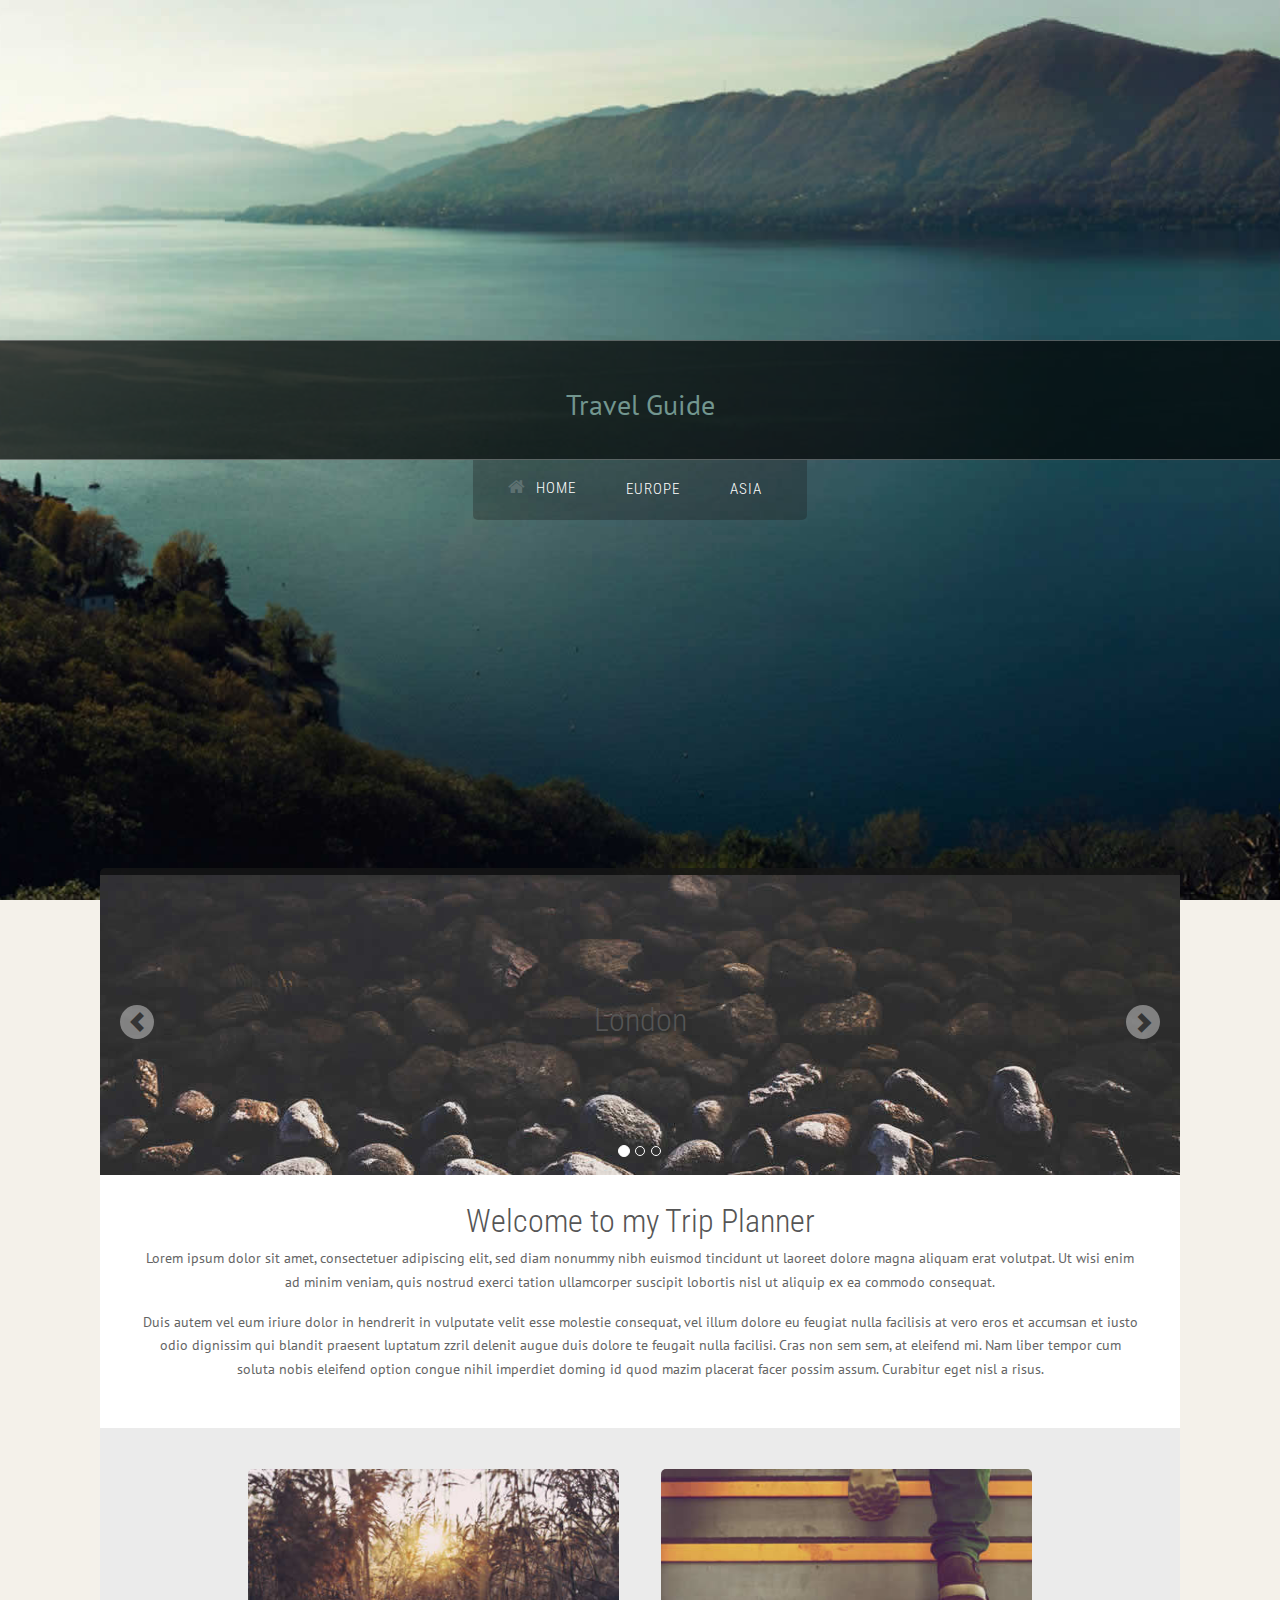
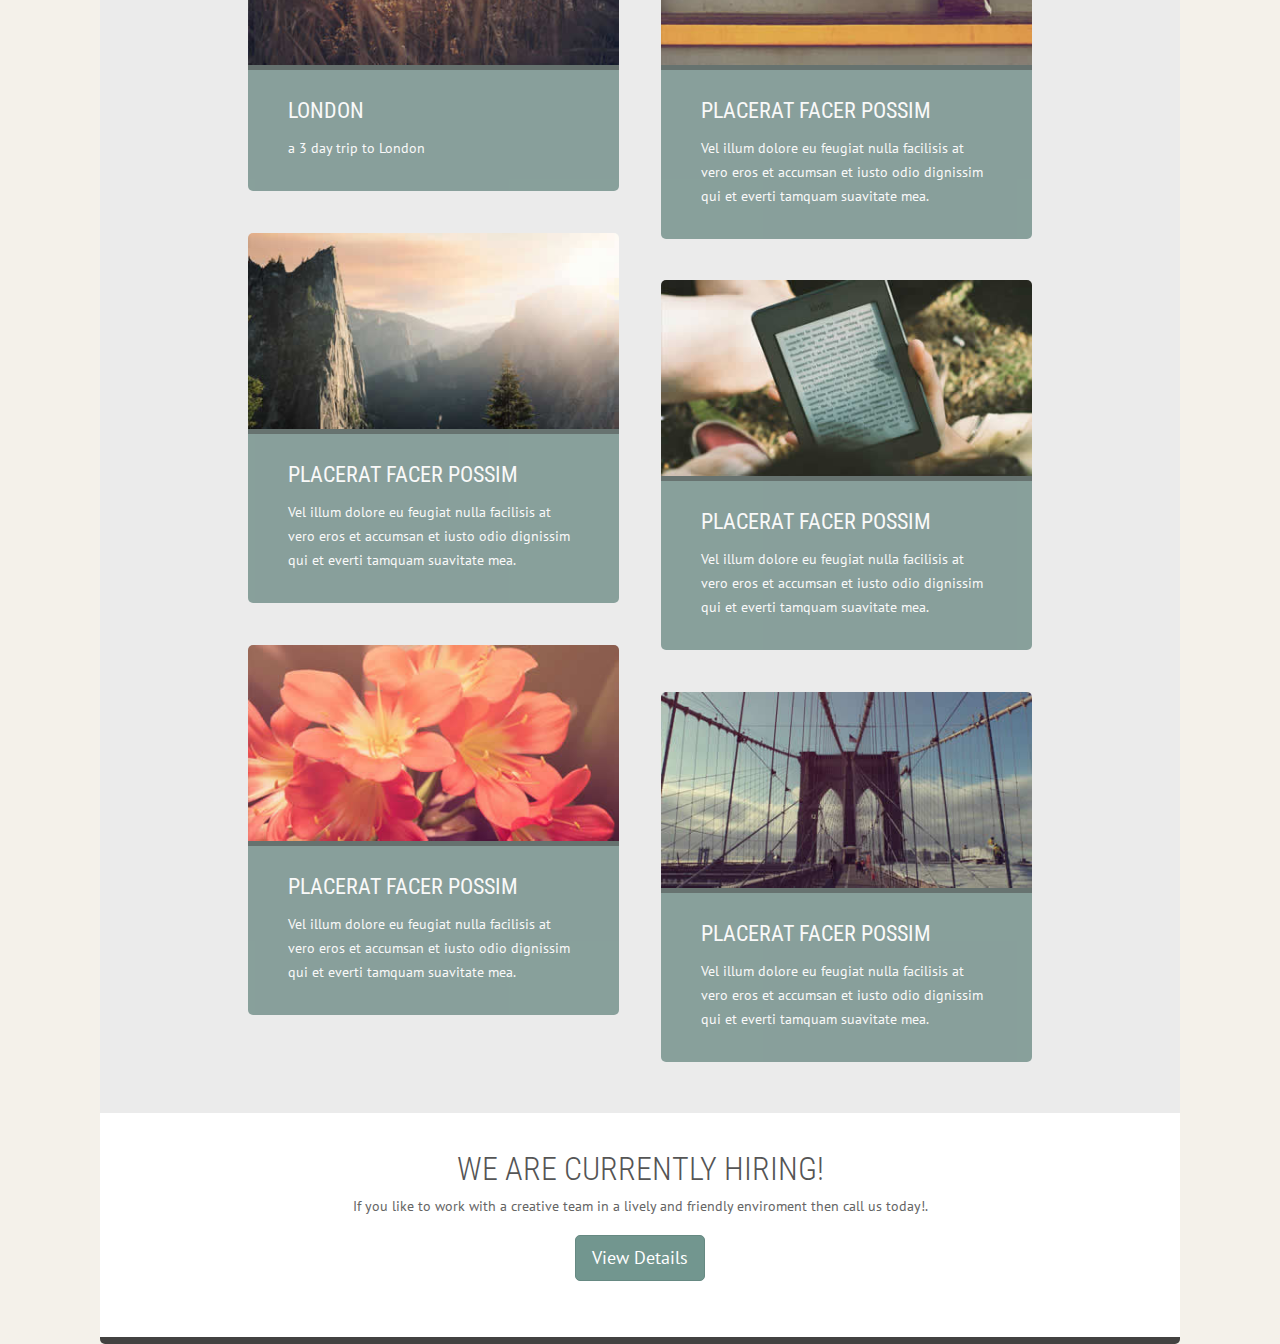
==== HTML/index.html @ 210df779 "FEAT: blog content" ====
<!-- === BEGIN HEADER === -->
<!DOCTYPE html>
<!--[if IE 8]> <html lang="en" class="ie8"> <![endif]-->
<!--[if IE 9]> <html lang="en" class="ie9"> <![endif]-->
<!--[if !IE]><!-->
<html lang="en">
    <!--<![endif]-->
    <head>
        <!-- Title -->
        <title>Travel - Personal Travel Guide</title>
        <!-- Meta -->
        <meta http-equiv="content-type" content="text/html; charset=utf-8" />
        <meta name="description" content="">
        <meta name="author" content="">
        <meta name="viewport" content="width=device-width, initial-scale=1, maximum-scale=1" />
        <!-- Favicon -->
        <link href="favicon.ico" rel="shortcut icon">
        <!-- Bootstrap Core CSS -->
        <link rel="stylesheet" href="assets/css/bootstrap.css" rel="stylesheet">
        <!-- Template CSS -->
        <link rel="stylesheet" href="assets/css/animate.css" rel="stylesheet">
        <link rel="stylesheet" href="assets/css/font-awesome.css" rel="stylesheet">
        <link rel="stylesheet" href="assets/css/nexus.css" rel="stylesheet">
        <link rel="stylesheet" href="assets/css/responsive.css" rel="stylesheet">
        <link rel="stylesheet" href="assets/css/custom.css" rel="stylesheet">
        <!-- Google Fonts-->
        <link href="http://fonts.googleapis.com/css?family=Roboto+Condensed:400,300" rel="stylesheet" type="text/css">
        <link href="http://fonts.googleapis.com/css?family=PT+Sans" type="text/css" rel="stylesheet">
        <link href="http://fonts.googleapis.com/css?family=Roboto:400,300" rel="stylesheet" type="text/css">
        <script>
            function includeHTML() {
              var z, i, elmnt, file, xhttp;
              /*loop through a collection of all HTML elements:*/
              z = document.getElementsByTagName("*");
              for (i = 0; i < z.length; i++) {
                elmnt = z[i];
                /*search for elements with a certain attribute:*/
                file = elmnt.getAttribute("include-html");
                if (file) {
                  /*make an HTTP request using the attribute value as the file name:*/
                  xhttp = new XMLHttpRequest();
                  xhttp.onreadystatechange = function() {
                    if (this.readyState == 4) {
                      if (this.status == 200) {elmnt.innerHTML = this.responseText;}
                      if (this.status == 404) {elmnt.innerHTML = "Page not found.";}
                      /*remove the attribute, and call this function once more:*/
                      elmnt.removeAttribute("include-html");
                      includeHTML();
                    }
                  }      
                  xhttp.open("GET", file, true);
                  xhttp.send();
                  /*exit the function:*/
                  return;
                }
              }
            };
            </script>
    </head>
    <body>
        <div id="body-bg">
            <!-- <ul class="social-icons pull-right hidden-xs">
                <li class="social-rss">
                    <a href="#" target="_blank" title="RSS"></a>
                </li>
                <li class="social-twitter">
                    <a href="#" target="_blank" title="Twitter"></a>
                </li>
                <li class="social-facebook">
                    <a href="#" target="_blank" title="Facebook"></a>
                </li>
                <li class="social-googleplus">
                    <a href="#" target="_blank" title="GooglePlus"></a>
                </li>
            </ul> -->
            <div id="pre-header" class="container" style="height:340px">
            </div>
            <div id="header">
                <div class="container">
                    <div class="row">
                        <!-- Logo -->
                        <div class="logo">
                            <a href="index.html" title="">
                                <h1>Travel Guide</h1>
                            </a>
                        </div>
                        <!-- End Logo -->
                    </div>
                </div>
            </div>
            <div include-html="top-menu.html"></div> 
            <script>
            includeHTML();
            </script>
            <div id="post_header" class="container" style="height:340px">
            </div>
            <div id="content-top-border" class="container">
            </div>
            <!-- === END HEADER === -->
            <!-- === BEGIN CONTENT === -->
            <div id="content">
                <div class="container no-padding">
                    <div class="row">
                        <!-- Carousel Slideshow -->
                        <div id="carousel-example" class="carousel slide" data-ride="carousel">
                            <!-- Carousel Indicators -->
                            <ol class="carousel-indicators">
                                <li data-target="#carousel-example" data-slide-to="0" class="active"></li>
                                <li data-target="#carousel-example" data-slide-to="1"></li>
                                <li data-target="#carousel-example" data-slide-to="2"></li>
                            </ol>
                            <div class="clearfix"></div>
                            <!-- End Carousel Indicators -->
                            <!-- Carousel Images -->
                            <div class="carousel-inner">
                                <div class="item active">
                                    <img  href="./pages/europe/london.html" src="assets/img/slideshow/slide1.jpg">
                                    <div class="centered"><h2>London</h2></div>
                                </div>
                                <div class="item">
                                    <img src="assets/img/slideshow/slide2.jpg">
                                    <div class="centered"><h2>London</h2></div>
                                </div>
                                <div class="item">
                                    <img src="assets/img/slideshow/slide3.jpg">
                                </div>
                                <div class="item">
                                    <img src="assets/img/slideshow/slide4.jpg">
                                </div>
                            </div>
                            <!-- End Carousel Images -->
                            <!-- Carousel Controls -->
                            <a class="left carousel-control" href="#carousel-example" data-slide="prev">
                                <span class="glyphicon glyphicon-chevron-left"></span>
                            </a>
                            <a class="right carousel-control" href="#carousel-example" data-slide="next">
                                <span class="glyphicon glyphicon-chevron-right"></span>
                            </a>
                            <!-- End Carousel Controls -->
                        </div>
                        <!-- End Carousel Slideshow -->
                    </div>
                </div>
                <!-- <div class="container background-gray-lighter">
                    <div class="row margin-vert-40">
                        <div class="col-md-4">
                            <div class="col-md-4">
                                <i class="fa-clock-o fa-5x color-primary"></i>
                            </div>
                            <div class="col-md-8">
                                <h2 class="margin-top-5 margin-bottom-0">3,474.5</h2>
                                <p>WORKING HOURS</p>
                            </div>
                        </div>
                        <div class="col-md-4">
                            <div class="col-md-4">
                                <i class="fa-tachometer fa-5x color-primary"></i>
                            </div>
                            <div class="col-md-8">
                                <h2 class="margin-top-5 margin-bottom-0">3,474.5</h2>
                                <p>WORKING HOURS</p>
                            </div>
                        </div>
                        <div class="col-md-4">
                            <div class="col-md-4">
                                <i class="fa-users fa-5x color-primary"></i>
                            </div>
                            <div class="col-md-8">
                                <h2 class="margin-top-5 margin-bottom-0">3,474.5</h2>
                                <p>WORKING HOURS</p>
                            </div>
                        </div>
                    </div>
                </div> -->
                <div class="container background-white">
                    <div class="row margin-vert-30">
                        <!-- Main Text -->
                        <div class="col-md-12">
                            <h2 class="text-center">Welcome to my Trip Planner</h2>
                            <p class="text-center">Lorem ipsum dolor sit amet, consectetuer adipiscing elit, sed diam nonummy nibh euismod tincidunt ut laoreet dolore magna aliquam erat volutpat. Ut wisi enim ad minim veniam, quis nostrud exerci tation ullamcorper suscipit
                                lobortis nisl ut aliquip ex ea commodo consequat.</p>
                            <p class="text-center">Duis autem vel eum iriure dolor in hendrerit in vulputate velit esse molestie consequat, vel illum dolore eu feugiat nulla facilisis at vero eros et accumsan et iusto odio dignissim qui blandit praesent luptatum zzril delenit
                                augue duis dolore te feugait nulla facilisi. Cras non sem sem, at eleifend mi. Nam liber tempor cum soluta nobis eleifend option congue nihil imperdiet doming id quod mazim placerat facer possim assum. Curabitur eget nisl
                                a risus.</p>
                        </div>
                        <!-- End Main Text -->
                    </div>
                </div>
                <div class="container background-gray-lighter">
                    <div class="row padding-vert-20">
                        <div class="col-md-1">
                        </div>
                        <div class="col-md-10">
                            <!-- Portfolio -->
                            <ul class="portfolio-group">
                                <!-- Portfolio Item -->
                                <li class="portfolio-item col-sm-6 col-xs-6 padding-20">
                                    <a href="./pages/europe/london.html">
                                        <figure class="animate fadeInLeft">
                                            <img alt="image1" src="assets/img/frontpage/image1.jpg">
                                            <figcaption>
                                                <h3>London</h3>
                                                <span>a 3 day trip to London</span>
                                            </figcaption>
                                        </figure>
                                    </a>
                                </li>
                                <!-- //Portfolio Item// -->
                                <!-- Portfolio Item -->
                                <li class="portfolio-item col-sm-6 col-xs-6 padding-20">
                                    <a href="#">
                                        <figure class="animate fadeInRight">
                                            <img alt="image2" src="assets/img/frontpage/image2.jpg">
                                            <figcaption>
                                                <h3>Placerat facer possim</h3>
                                                <span>Vel illum dolore eu feugiat nulla facilisis at vero eros et accumsan et iusto odio dignissim qui et everti tamquam suavitate mea.</span>
                                            </figcaption>
                                        </figure>
                                    </a>
                                </li>
                                <!-- //Portfolio Item// -->
                                <!-- Portfolio Item -->
                                <li class="portfolio-item col-sm-6 col-xs-6 padding-20">
                                    <a href="#">
                                        <figure class="animate fadeInLeft">
                                            <img alt="image3" src="assets/img/frontpage/image3.jpg">
                                            <figcaption>
                                                <h3>Placerat facer possim</h3>
                                                <span>Vel illum dolore eu feugiat nulla facilisis at vero eros et accumsan et iusto odio dignissim qui et everti tamquam suavitate mea.</span>
                                            </figcaption>
                                        </figure>
                                    </a>
                                </li>
                                <!-- //Portfolio Item// -->
                                <!-- Portfolio Item -->
                                <li class="portfolio-item col-sm-6 col-xs-6 padding-20">
                                    <a href="#">
                                        <figure class="animate fadeInRight">
                                            <img alt="image4" src="assets/img/frontpage/image4.jpg">
                                            <figcaption>
                                                <h3>Placerat facer possim</h3>
                                                <span>Vel illum dolore eu feugiat nulla facilisis at vero eros et accumsan et iusto odio dignissim qui et everti tamquam suavitate mea.</span>
                                            </figcaption>
                                        </figure>
                                    </a>
                                </li>
                                <!-- //Portfolio Item// -->
                                <!-- Portfolio Item -->
                                <li class="portfolio-item col-sm-6 col-xs-6 padding-20">
                                    <a href="#">
                                        <figure class="animate fadeInLeft">
                                            <img alt="image5" src="assets/img/frontpage/image5.jpg">
                                            <figcaption>
                                                <h3>Placerat facer possim</h3>
                                                <span>Vel illum dolore eu feugiat nulla facilisis at vero eros et accumsan et iusto odio dignissim qui et everti tamquam suavitate mea.</span>
                                            </figcaption>
                                        </figure>
                                    </a>
                                </li>
                                <!-- //Portfolio Item// -->
                                <!-- Portfolio Item -->
                                <li class="portfolio-item col-sm-6 col-xs-6 padding-20">
                                    <a href="#">
                                        <figure class="animate fadeInRight">
                                            <img alt="image6" src="assets/img/frontpage/image6.jpg">
                                            <figcaption>
                                                <h3>Placerat facer possim</h3>
                                                <span>Vel illum dolore eu feugiat nulla facilisis at vero eros et accumsan et iusto odio dignissim qui et everti tamquam suavitate mea.</span>
                                            </figcaption>
                                        </figure>
                                    </a>
                                </li>
                                <!-- //Portfolio Item// -->
                            </ul>
                            <!-- End Portfolio -->
                        </div>
                        <div class="col-md-1">
                        </div>
                    </div>
                </div>
                <div class="container background-white">
                    <div class="row padding-vert-40">
                        <div class="col-md-12">
                            <h2 class="animate fadeIn text-center">WE ARE CURRENTLY HIRING!</h2>
                            <p class="animate fadeIn text-center">If you like to work with a creative team in a lively and friendly enviroment then call us today!.</p>
                            <p class="animate fadeInUp text-center">
                                <button class="btn btn-primary btn-lg" type="button">View Details</button>
                            </p>
                        </div>
                    </div>
                </div>
            </div>
            <!-- === END CONTENT === -->
            <!-- === BEGIN FOOTER === -->
            <div id="content-bottom-border" class="container">
            </div>
            <!-- Footer Menu -->
            <!-- <div id="footer">
                <div class="container">
                    <div class="row">
                        <div id="footermenu" class="col-md-8">
                            <ul class="list-unstyled list-inline">
                                <li>
                                    <a href="#" target="_blank">Sample Link</a>
                                </li>
                                <li>
                                    <a href="#" target="_blank">Sample Link</a>
                                </li>
                                <li>
                                    <a href="#" target="_blank">Sample Link</a>
                                </li>
                                <li>
                                    <a href="#" target="_blank">Sample Link</a>
                                </li>
                            </ul>
                        </div>
                        <div id="copyright" class="col-md-4">
                            <p class="pull-right">(c) 2014 Your Copyright Info</p>
                        </div>
                    </div>
                </div>
            </div> -->
            <!-- End Footer Menu -->
            <!-- JS -->
            <script type="text/javascript" src="assets/js/jquery.min.js" type="text/javascript"></script>
            <script type="text/javascript" src="assets/js/bootstrap.min.js" type="text/javascript"></script>
            <script type="text/javascript" src="assets/js/scripts.js"></script>
            <!-- Isotope - Portfolio Sorting -->
            <script type="text/javascript" src="assets/js/jquery.isotope.js" type="text/javascript"></script>
            <!-- Mobile Menu - Slicknav -->
            <script type="text/javascript" src="assets/js/jquery.slicknav.js" type="text/javascript"></script>
            <!-- Animate on Scroll-->
            <script type="text/javascript" src="assets/js/jquery.visible.js" charset="utf-8"></script>
            <!-- Sticky Div -->
            <script type="text/javascript" src="assets/js/jquery.sticky.js" charset="utf-8"></script>
            <!-- Slimbox2-->
            <script type="text/javascript" src="assets/js/slimbox2.js" charset="utf-8"></script>
            <!-- Modernizr -->
            <script src="assets/js/modernizr.custom.js" type="text/javascript"></script>
            <!-- End JS -->
    </body>
</html>
<!-- === END FOOTER === -->
---- HTML/assets/css/nexus.css ----
/**
* @template:  Virtuoso

TABLE OF CONTENTS

	- Basic
	- Header
	- Footer
	- Miscellaneous
	- Utility Classes
	- Typography
	- Top Menu - Hornav
	- Sidebar Menu
	- Mobile Menu
	- Blockquotes
	- Font Awesome
	- Glyphicons
	- Portfolio
	- Testimonials
	- Accordions
	- Tabs
	- Progress Bars 
	- Panels
	- Social Icons
	- Carousel
	- Thumbs Gallery
	- Blog
	- Pages

*/
/*-----------------------------------------------------------------------------------*/
/* Basic */
/*-----------------------------------------------------------------------------------*/
html {
  overflow-y: scroll;
}
body {
  line-height: 1.7em;
  font-family: PT Sans;
  font-size: 14px;
  font-weight: 300;
  background-color: #5f807a;
  background-color: #F4F1EA;
  color: #656565;
}
#body-bg {
  background-attachment: fixed;
  background-clip: border-box;
  background-color: rgba(0, 0, 0, 0);
  background-image: url("../img/sample_bg.jpg");
  background-origin: padding-box;
  background-position: 50% 0;
  background-repeat: no-repeat;
  background-size: cover !important;
  position: relative;
}
.primary-container-background .primary-container {
  width: 1080px;
}
.container {
  max-width: 1080px;
  padding-left: 40px;
  padding-right: 40px;
  width: 100%;
}
.container.no-padding {
  padding-left: 20px !important;
  padding-right: 20px !important;
}
#container_hornav {
  position: relative;
  top: 0px;
}
#container_slideshow {
  overflow: hidden;
  z-index: 0;
}
#container_spacer1 {
  height: 60px;
}
#container_spacer3 {
  height: 40px;
}
.is-sticky #header {
  background-color: #000000;
  z-index: 20;
}
.is-sticky #hornav {
  top: 0;
  left: 0;
  right: 0;
  height: 0;
  text-align: center;
  z-index: 20;
}
.is-sticky #hornav ul#hornavmenu {
  background-color: #171717;
}
.is-sticky #header {
  z-index: 21;
}
.is-sticky ul.social-icons {
  margin-top: 29px;
}
/*-----------------------------------------------------------------------------------*/
/* Header */
/*-----------------------------------------------------------------------------------*/
#header {
  position: relative;
  background-color: #000;
  background-color: rgba(0, 0, 0, 0.7);
  border-bottom: 1px solid rgba(255, 255, 255, 0.3);
  border-top: 1px solid rgba(255, 255, 255, 0.3);
  height: 120px;
  top: 0;
  transition: all 0.2s ease 0s;
  width: 100%;
}
#header.container {
  background-color: #ffffff;
  border-bottom: 1px solid rgba(0, 0, 0, 0.1);
  height: 85px;
  position: relative;
}
/* Logo */
.logo {
  text-align: center;
}
.logo a {
  top: 29px;
  display: block;
  position: relative;
  z-index: 20;
}
p.site-slogan {
  color: #b1a5bd;
  font-size: 11px;
  letter-spacing: 8px;
  margin: 0;
  padding: 0;
  right: 15px;
  text-align: right;
  top: 68px;
  position: absolute;
  z-index: 20;
  white-space: nowrap;
}
#content-top-border {
  background-color: rgba(23, 23, 23, 0.8);
  border-radius: 5px 5px 0 0;
  height: 7px;
}
/*-----------------------------------------------------------------------------------*/
/* Footer */
/*-----------------------------------------------------------------------------------*/
#content-bottom-border {
  background-color: rgba(23, 23, 23, 0.8);
  border-radius: 0 0 5px 5px;
  height: 7px;
}
#base {
  overflow: hidden;
  color: rgba(255, 255, 255, 0.5);
}
#base .container {
  background-color: #000000;
  border-radius: 5px;
}
#base li a {
  text-shadow: none;
}
#base h3 {
  color: #FFFFFF;
  text-shadow: none;
  opacity: 0.8;
}
#base input,
#base button,
#base select,
#base textarea {
  color: #fff;
}
#base input {
  background: none repeat scroll 0 0 rgba(45, 55, 70, 0.15);
  border: 1px solid;
  border-color: rgba(255, 255, 255, 0.15);
  border-radius: 5px;
  box-shadow: 0 1px 1px rgba(0, 0, 0, 0.1) inset;
  color: #fff;
  padding: 4px 12px;
}
#base input:focus {
  border-color: rgba(255, 255, 255, 0.4);
}
/* Footer Menu */
#footer {
  color: #bbb;
  color: rgba(255, 255, 255, 0.5);
  padding-top: 25px;
  padding-bottom: 25px;
}
#footermenu ul {
  margin: 0;
}
#footermenu ul li {
  border-right: 1px solid rgba(255, 255, 255, 0.1);
  padding-left: 10px;
  padding-right: 10px;
}
#footermenu ul li:last-child {
  border: none;
}
#footermenu ul li a {
  color: #444;
  color: rgba(255, 255, 255, 0.6);
  font-size: 14px;
}
#footermenu ul li a:hover {
  color: #ffffff;
}
/* Copyright */
#copyright p {
  padding: 0;
  margin: 0;
}
/*-----------------------------------------------------------------------------------*/
/* Miscellaneous */
/*-----------------------------------------------------------------------------------*/
.visible {
  opacity: 1 !important;
}
.animatebox {
  background: #cccccc;
  background: rgba(0, 0, 0, 0.05);
  border: 1px solid #dddddd;
  border: 1px solid rgba(0, 0, 0, 0.2);
  box-shadow: 1px 1px 5px rgba(0, 0, 0, 0.2);
  font-size: 22px;
  font-weight: 300;
  margin: 30px auto 60px;
  padding: 80px 0;
  text-align: center;
  max-width: 500px;
  width: 100%;
  color: #888 !important;
}
h1.logo-text a {
  display: inline;
}
.logo a {
  display: inline !important;
  width: auto !important;
}
/*-----------------------------------------------------------------------------------*/
/* Utility Classes */
/*-----------------------------------------------------------------------------------*/
.color-default {
  color: #555555 !important;
}
.color-default[class^="fa-"]:before,
.color-default[class*=" fa-"]:before {
  color: #555555;
}
.color-gray {
  color: #555555 !important;
}
.color-gray[class^="fa-"]:before,
.color-gray[class*=" fa-"]:before {
  color: #555555;
}
.color-gray-light {
  color: #b3b3b3 !important;
}
.color-gray-light[class^="fa-"]:before,
.color-gray-light[class*=" fa-"]:before {
  color: #b3b3b3;
}
.color-gray-lighter {
  color: #ebebeb !important;
}
.color-gray-lighter[class^="fa-"]:before,
.color-gray-lighter[class*=" fa-"]:before {
  color: #ebebeb;
}
.color-primary {
  color: #72968f !important;
}
.color-primary[class^="fa-"]:before,
.color-primary[class*=" fa-"]:before {
  color: #72968f;
}
.color-red {
  color: #8b2626 !important;
}
.color-red[class^="fa-"]:before,
.color-red[class*=" fa-"]:before {
  color: #8b2626;
}
.color-blue {
  color: #43668c !important;
}
.color-blue[class^="fa-"]:before,
.color-blue[class*=" fa-"]:before {
  color: #43668c;
}
.color-green {
  color: #649f2b !important;
}
.color-green[class^="fa-"]:before,
.color-green[class*=" fa-"]:before {
  color: #649f2b;
}
.color-aqua {
  color: #86b998 !important;
}
.color-aqua[class^="fa-"]:before,
.color-aqua[class*=" fa-"]:before {
  color: #86b998;
}
.color-yellow {
  color: #d0b426 !important;
}
.color-yellow[class^="fa-"]:before,
.color-yellow[class*=" fa-"]:before {
  color: #d0b426;
}
.color-brown {
  color: #6f6f55 !important;
}
.color-brown[class^="fa-"]:before,
.color-brown[class*=" fa-"]:before {
  color: #6f6f55;
}
.color-violet {
  color: #8270a4 !important;
}
.color-violet[class^="fa-"]:before,
.color-violet[class*=" fa-"]:before {
  color: #8270a4;
}
.color-orange {
  color: #ae6926 !important;
}
.color-orange[class^="fa-"]:before,
.color-orange[class*=" fa-"]:before {
  color: #ae6926;
}
.padding-10 {
  padding: 10px;
}
.padding-20 {
  padding: 20px;
}
.padding-30 {
  padding: 30px;
}
.padding-40 {
  padding: 40px;
}
.padding-50 {
  padding: 50px;
}
.padding-60 {
  padding: 60px;
}
.margin-10 {
  margin: 10px;
}
.margin-20 {
  margin: 20px;
}
.margin-30 {
  margin: 30px;
}
.margin-40 {
  margin: 40px;
}
.margin-50 {
  margin: 50px;
}
.margin-60 {
  margin: 60px;
}
.padding-horiz-10 {
  padding-left: 10px;
  padding-right: 10px;
}
.padding-horiz-20 {
  padding-left: 20px;
  padding-right: 20px;
}
.padding-horiz-30 {
  padding-left: 30px;
  padding-right: 30px;
}
.padding-horiz-40 {
  padding-left: 40px;
  padding-right: 40px;
}
.padding-horiz-50 {
  padding-left: 50px;
  padding-right: 50px;
}
.padding-horiz-60 {
  padding-left: 60px;
  padding-right: 60px;
}
.padding-vert-10 {
  padding-top: 10px;
  padding-bottom: 10px;
}
.padding-vert-20 {
  padding-top: 20px;
  padding-bottom: 20px;
}
.padding-vert-30 {
  padding-top: 30px;
  padding-bottom: 30px;
}
.padding-vert-40 {
  padding-top: 40px;
  padding-bottom: 40px;
}
.padding-vert-50 {
  padding-top: 50px;
  padding-bottom: 50px;
}
.padding-vert-60 {
  padding-top: 60px;
  padding-bottom: 60px;
}
.margin-horiz-10 {
  margin-left: 10px;
  margin-right: 10px;
}
.margin-horiz-20 {
  margin-left: 20px;
  margin-right: 20px;
}
.margin-horiz-30 {
  margin-left: 30px;
  margin-right: 30px;
}
.margin-horiz-40 {
  margin-left: 40px;
  margin-right: 40px;
}
.margin-horiz-50 {
  margin-left: 50px;
  margin-right: 50px;
}
.margin-horiz-60 {
  margin-left: 60px;
  margin-right: 60px;
}
.margin-vert-10 {
  margin-top: 10px;
  margin-bottom: 10px;
}
.margin-vert-20 {
  margin-top: 20px;
  margin-bottom: 20px;
}
.margin-vert-30 {
  margin-top: 30px;
  margin-bottom: 30px;
}
.margin-vert-40 {
  margin-top: 40px;
  margin-bottom: 40px;
}
.margin-vert-50 {
  margin-top: 50px;
  margin-bottom: 50px;
}
.margin-vert-60 {
  margin-top: 60px;
  margin-bottom: 60px;
}
.no-padding {
  padding: 0 !important;
}
.no-margin {
  margin: 0 !important;
}
.margin-top-0 {
  margin-top: 0;
}
.margin-top-5 {
  margin-top: 5px;
}
.margin-top-10 {
  margin-top: 10px;
}
.margin-top-15 {
  margin-top: 15px;
}
.margin-top-20 {
  margin-top: 20px;
}
.margin-top-30 {
  margin-top: 30px;
}
.margin-top-40 {
  margin-top: 40px;
}
.margin-top-50 {
  margin-top: 50px;
}
.margin-top-60 {
  margin-top: 60px;
}
.margin-bottom-0 {
  margin-bottom: 0;
}
.margin-bottom-5 {
  margin-bottom: 5px;
}
.margin-bottom-10 {
  margin-bottom: 10px;
}
.margin-bottom-15 {
  margin-bottom: 15px;
}
.margin-bottom-20 {
  margin-bottom: 20px;
}
.margin-bottom-30 {
  margin-bottom: 30px;
}
.margin-bottom-40 {
  margin-bottom: 40px;
}
.margin-bottom-50 {
  margin-bottom: 50px;
}
.margin-bottom-60 {
  margin-bottom: 60px;
}
.padding-top-0 {
  padding-top: 0;
}
.padding-top-5 {
  padding-top: 5px;
}
.padding-top-10 {
  padding-top: 10px;
}
.padding-top-15 {
  padding-top: 15px;
}
.padding-top-20 {
  padding-top: 20px;
}
.padding-top-30 {
  padding-top: 30px;
}
.padding-top-40 {
  padding-top: 40px;
}
.padding-top-50 {
  padding-top: 50px;
}
.padding-top-60 {
  padding-top: 60px;
}
.padding-bottom-0 {
  padding-bottom: 0;
}
.padding-bottom-5 {
  padding-bottom: 5px;
}
.padding-bottom-10 {
  padding-bottom: 10px;
}
.padding-bottom-15 {
  padding-bottom: 15px;
}
.padding-bottom-20 {
  padding-bottom: 20px;
}
.padding-bottom-30 {
  padding-bottom: 30px;
}
.padding-bottom-40 {
  padding-bottom: 40px;
}
.padding-bottom-50 {
  padding-bottom: 50px;
}
.padding-bottom-60 {
  padding-bottom: 60px;
}
.row-no-margin {
  margin-left: -40px;
  margin-right: -40px;
}
/* Background Colors */
.background-white {
  background-color: #FFFFFF;
}
.background-gray-darker {
  background-color: #222222;
}
.background-gray-dark {
  background-color: #333333;
}
.background-gray {
  background-color: #555555;
}
.background-gray-light {
  background-color: #b3b3b3;
}
.background-gray-lighter {
  background-color: #ebebeb;
}
/* Button Colors */
.btn {
  border-radius: 0px;
}
.btn-default {
  background-color: rgba(0, 0, 0, 0.043);
  border: 1px solid rgba(0, 0, 0, 0.15);
  border-radius: 0px;
  box-shadow: 0 0 5px 0 rgba(0, 0, 0, 0.05) inset;
  margin: 0;
}
.btn-green {
  background-color: #658538 !important;
  background-repeat: repeat-x;
  filter: progid:DXImageTransform.Microsoft.gradient(startColorstr="#759a40", endColorstr="#648537");
  background-image: -khtml-gradient(linear, left top, left bottom, from(#759a40), to(#648537));
  background-image: -moz-linear-gradient(top, #759a40, #648537);
  background-image: -ms-linear-gradient(top, #759a40, #648537);
  background-image: -webkit-gradient(linear, left top, left bottom, color-stop(0%, #759a40), color-stop(100%, #648537));
  background-image: -webkit-linear-gradient(top, #759a40, #648537);
  background-image: -o-linear-gradient(top, #759a40, #648537);
  background-image: linear-gradient(#759a40, #648537);
  border-color: #648537 #648537 #618035;
  color: #fff !important;
  text-shadow: 0 -1px 0 rgba(0, 0, 0, 0.09);
  -webkit-font-smoothing: antialiased;
}
.btn-bronze {
  background-color: #856f38 !important;
  background-repeat: repeat-x;
  filter: progid:DXImageTransform.Microsoft.gradient(startColorstr="#9a8140", endColorstr="#856f37");
  background-image: -khtml-gradient(linear, left top, left bottom, from(#9a8140), to(#856f37));
  background-image: -moz-linear-gradient(top, #9a8140, #856f37);
  background-image: -ms-linear-gradient(top, #9a8140, #856f37);
  background-image: -webkit-gradient(linear, left top, left bottom, color-stop(0%, #9a8140), color-stop(100%, #856f37));
  background-image: -webkit-linear-gradient(top, #9a8140, #856f37);
  background-image: -o-linear-gradient(top, #9a8140, #856f37);
  background-image: linear-gradient(#9a8140, #856f37);
  border-color: #856f37 #856f37 #806b35;
  color: #fff !important;
  text-shadow: 0 -1px 0 rgba(0, 0, 0, 0.09);
  -webkit-font-smoothing: antialiased;
}
.btn-red {
  background-color: #853838 !important;
  background-repeat: repeat-x;
  filter: progid:DXImageTransform.Microsoft.gradient(startColorstr="#9a4040", endColorstr="#853737");
  background-image: -khtml-gradient(linear, left top, left bottom, from(#9a4040), to(#853737));
  background-image: -moz-linear-gradient(top, #9a4040, #853737);
  background-image: -ms-linear-gradient(top, #9a4040, #853737);
  background-image: -webkit-gradient(linear, left top, left bottom, color-stop(0%, #9a4040), color-stop(100%, #853737));
  background-image: -webkit-linear-gradient(top, #9a4040, #853737);
  background-image: -o-linear-gradient(top, #9a4040, #853737);
  background-image: linear-gradient(#9a4040, #853737);
  border-color: #853737 #853737 #803535;
  color: #fff !important;
  text-shadow: 0 -1px 0 rgba(0, 0, 0, 0.09);
  -webkit-font-smoothing: antialiased;
}
.btn-violet {
  background-color: #813885 !important;
  background-repeat: repeat-x;
  filter: progid:DXImageTransform.Microsoft.gradient(startColorstr="#96409a", endColorstr="#813785");
  background-image: -khtml-gradient(linear, left top, left bottom, from(#96409a), to(#813785));
  background-image: -moz-linear-gradient(top, #96409a, #813785);
  background-image: -ms-linear-gradient(top, #96409a, #813785);
  background-image: -webkit-gradient(linear, left top, left bottom, color-stop(0%, #96409a), color-stop(100%, #813785));
  background-image: -webkit-linear-gradient(top, #96409a, #813785);
  background-image: -o-linear-gradient(top, #96409a, #813785);
  background-image: linear-gradient(#96409a, #813785);
  border-color: #813785 #813785 #7c3580;
  color: #fff !important;
  text-shadow: 0 -1px 0 rgba(0, 0, 0, 0.09);
  -webkit-font-smoothing: antialiased;
}
.btn-blue {
  background-color: #386685 !important;
  background-repeat: repeat-x;
  filter: progid:DXImageTransform.Microsoft.gradient(startColorstr="#40769a", endColorstr="#376685");
  background-image: -khtml-gradient(linear, left top, left bottom, from(#40769a), to(#376685));
  background-image: -moz-linear-gradient(top, #40769a, #376685);
  background-image: -ms-linear-gradient(top, #40769a, #376685);
  background-image: -webkit-gradient(linear, left top, left bottom, color-stop(0%, #40769a), color-stop(100%, #376685));
  background-image: -webkit-linear-gradient(top, #40769a, #376685);
  background-image: -o-linear-gradient(top, #40769a, #376685);
  background-image: linear-gradient(#40769a, #376685);
  border-color: #376685 #376685 #356280;
  color: #fff !important;
  text-shadow: 0 -1px 0 rgba(0, 0, 0, 0.09);
  -webkit-font-smoothing: antialiased;
}
.btn-aqua {
  background-color: #388582 !important;
  background-repeat: repeat-x;
  filter: progid:DXImageTransform.Microsoft.gradient(startColorstr="#409a97", endColorstr="#378582");
  background-image: -khtml-gradient(linear, left top, left bottom, from(#409a97), to(#378582));
  background-image: -moz-linear-gradient(top, #409a97, #378582);
  background-image: -ms-linear-gradient(top, #409a97, #378582);
  background-image: -webkit-gradient(linear, left top, left bottom, color-stop(0%, #409a97), color-stop(100%, #378582));
  background-image: -webkit-linear-gradient(top, #409a97, #378582);
  background-image: -o-linear-gradient(top, #409a97, #378582);
  background-image: linear-gradient(#409a97, #378582);
  border-color: #378582 #378582 #35807d;
  color: #fff !important;
  text-shadow: 0 -1px 0 rgba(0, 0, 0, 0.09);
  -webkit-font-smoothing: antialiased;
}
/*-----------------------------------------------------------------------------------*/
/* Top Menu - Hornav */
/*-----------------------------------------------------------------------------------*/
#hornav {
  font-family: Roboto Condensed;
  position: relative;
  padding-top: 0px;
  padding-right: 0px;
  text-align: center;
  width: 100%;
}
#hornav .navbar-nav {
  float: none;
}
#hornav ul {
  background-color: rgba(23, 23, 23, 0.3);
  border-radius: 0 0 5px 5px;
  display: inline-block;
  margin: 0;
  padding: 0 10px;
}
#hornav ul > li {
  margin: 0px 5px;
}
#hornav ul > li > a,
#hornav ul > li > span {
  color: #FFFFFF;
  font-size: 15px;
  font-weight: 300;
  letter-spacing: 1px;
  padding: 18px 20px;
  text-transform: uppercase;
  display: block;
}
#hornav ul > li > a:hover,
#hornav ul > li > span:hover,
#hornav ul > li > a:active,
#hornav ul > li > span:active,
#hornav ul > li > a.current,
#hornav ul > li > span.current {
  background: none;
}
/* Dropdown Menu */
#hornav ul ul {
  text-align: left;
  background: #f2f2f2;
  border-radius: 5px;
  border: 1px solid #dddddd;
  position: relative;
  -webkit-box-shadow: 0 0 4px rgba(0, 0, 0, 0.2);
  -moz-box-shadow: 0 0 4px rgba(0, 0, 0, 0.2);
  -ms-box-shadow: 0 0 4px rgba(0, 0, 0, 0.2);
  -o-box-shadow: 0 0 4px rgba(0, 0, 0, 0.2);
  box-shadow: 0 0 4px rgba(0, 0, 0, 0.2);
  display: block;
  list-style: none;
  margin: 0px;
  padding: 5px 0 !important;
  min-width: 200px;
  z-index: 20;
}
#hornav ul ul li {
  min-height: 22px;
  float: none;
  position: relative;
  margin: 0;
}
#hornav ul ul li a,
#hornav ul ul li span {
  background-color: transparent;
  box-shadow: none;
  display: block;
  padding: 6px 15px;
  color: #555555 !important;
  text-transform: none;
  border-top: 1px solid rgba(0, 0, 0, 0.05);
}
#hornav ul ul:before {
  background: transparent url('../img/menu_arrow.png') no-repeat 0 0;
  content: "";
  display: block;
  height: 10px;
  left: 21px;
  position: absolute;
  top: -10px;
  width: 14px;
}
#hornav ul ul li:first-child a {
  border: none;
}
#hornav ul ul li a:active,
#hornav ul ul li a:focus,
#hornav ul ul li a:hover {
  text-decoration: none;
  background-color: rgba(0, 0, 0, 0.05);
}
#hornav ul ul li:hover a {
  text-decoration: none;
}
#hornav ul ul ul:before {
  display: none;
}
#hornav li ul,
#hornav li ul li ul {
  position: absolute;
  height: auto;
  min-width: 200px;
  opacity: 0;
  visibility: hidden;
  transition: all 240ms linear;
  -o-transition: all 240ms linear;
  -ms-transition: all 240ms linear;
  -moz-transition: all 240ms linear;
  -webkit-transition: all 240ms linear;
  top: 70px;
  z-index: 1000;
}
#hornav li:hover > ul,
#hornav li ul li:hover > ul {
  display: block;
  opacity: 1;
  visibility: visible;
  top: 60px;
}
#hornav li ul li ul {
  left: 220px;
  top: 0;
}
#hornav li ul li:hover > ul {
  top: 0px;
  left: 200px;
}
#hornav ul ul .parent:after {
  top: 10px;
  right: 15px;
  color: #777;
  font-size: 14px;
  content: "\f105";
  position: absolute;
  font-weight: normal;
  display: inline-block;
  font-family: FontAwesome;
}
/*-----------------------------------------------------------------------------------*/
/* Sidebar Menu */
/*-----------------------------------------------------------------------------------*/
.sidebar-nav {
  border-radius: 5px;
  border: 1px solid rgba(0, 0, 0, 0.1);
}
.sidebar-nav li {
  padding: 0;
  /*Sidebar Sub Navigation*/
}
.sidebar-nav li a {
  background: #f4f4f4;
  border-bottom: 1px solid #d8d8d8;
  display: block;
  padding: 10px 20px;
  outline: none;
  color: #72968f;
  font-size: 16px;
  font-weight: 300;
}
.sidebar-nav li a:hover {
  text-decoration: none;
}
.sidebar-nav li ul {
  background: #fff;
  padding: 0;
  margin: 0;
  list-style: none;
}
.sidebar-nav li ul a {
  background: #fff;
  color: #555555;
  font-size: 12px;
  border-bottom: solid 1px #d8d8d8;
  padding: 5px 23px;
}
.sidebar-nav ul li:hover a,
.sidebar-nav ul li.active a {
  color: #72968f;
}
.sidebar-nav > li:last-child a {
  border: none;
}
/*Sidebar Badges*/
.list-group-item li > .badge {
  float: right;
}
.sidebar-nav span.badge {
  margin-top: 8px;
  margin-right: 10px;
}
.sidebar-nav .list-toggle > span.badge {
  margin-right: 25px;
}
.sidebar-nav ul li span.badge {
  margin-top: 0px;
  font-size: 10px;
  padding: 3px 5px;
  margin-right: 20px;
  border-radius: 0 0 5px 5px;
  background: #8faca6;
}
/*Sidebar List Toggle*/
.list-toggle:after {
  top: 10px;
  right: 20px;
  color: #777;
  font-size: 14px;
  content: "\f105";
  position: absolute;
  font-weight: normal;
  display: inline-block;
  font-family: FontAwesome;
}
.list-toggle.active:after {
  color: #fff;
  content: "\f107";
}
/* Make Font Awesome icons fixed width */
.sidebar-nav li [class^="fa"],
.sidebar-nav li [class*=" fa"] {
  width: 1.25em;
  left: -2px;
  margin-right: 2px;
  text-align: center;
  position: relative;
  display: inline-block;
}
.sidebar-nav li [class^="fa"].fa-lg,
.sidebar-nav li [class*=" fa"].fa-lg {
  /* increased font size for fa-lg */
  width: 1.5625em;
}
/*-----------------------------------------------------------------------------------*/
/* Mobile Menu */
/*-----------------------------------------------------------------------------------*/
.slicknav_btn {
  position: relative;
  display: block;
  vertical-align: middle;
  float: right;
  padding: 0.5em 0.7em;
  line-height: 1.125em;
  cursor: pointer;
}
.slicknav_menu .slicknav_menutxt {
  display: block;
  line-height: 1.188em;
  float: left;
}
.slicknav_menu .slicknav_icon {
  float: left;
  margin: 0.188em 0 0 0.438em;
}
.slicknav_menu .slicknav_no-text {
  margin: 0;
}
.slicknav_menu .slicknav_icon-bar {
  font-size: 18px;
  display: block;
  width: 1.125em;
  height: 0.125em;
  -webkit-border-radius: 1px;
  -moz-border-radius: 1px;
  border-radius: 1px;
  -webkit-box-shadow: 0 1px 0 rgba(0, 0, 0, 0.25);
  -moz-box-shadow: 0 1px 0 rgba(0, 0, 0, 0.25);
  box-shadow: 0 1px 0 rgba(0, 0, 0, 0.25);
}
.slicknav_btn .slicknav_icon-bar + .slicknav_icon-bar {
  margin-top: 0.188em;
}
.slicknav_nav {
  clear: both;
}
.slicknav_nav ul,
.slicknav_nav li {
  display: block;
}
.slicknav_nav .slicknav_arrow {
  font-size: 0.8em;
  margin: 0 0 0 0.4em;
}
.slicknav_nav .slicknav_item {
  display: block;
  cursor: pointer;
}
.slicknav_nav a {
  display: block;
}
.slicknav_nav .slicknav_item a {
  display: inline;
}
.slicknav_menu:before,
.slicknav_menu:after {
  content: " ";
  display: table;
}
.slicknav_menu:after {
  clear: both;
}
/* IE6/7 support */
.slicknav_menu {
  *zoom: 1;
}
/* 
    User Default Style
    Change the following styles to modify the appearance of the menu.
*/
.slicknav_menu {
  font-size: 18px;
}
/* Button */
.slicknav_btn {
  margin: 5px 5px 6px;
  text-decoration: none;
  -webkit-border-radius: 4px;
  -moz-border-radius: 4px;
  border-radius: 4px;
  background-color: rgba(0, 0, 0, 0.4);
}
/* Button Text */
.slicknav_menu .slicknav_menutxt {
  color: #FFF;
  font-weight: bold;
}
/* Button Lines */
.slicknav_menu .slicknav_icon-bar {
  background-color: #f5f5f5;
}
.slicknav_menu {
  background: #5f807a;
  padding: 5px;
}
.slicknav_nav {
  color: #fff;
  margin: 0;
  padding: 0;
}
.slicknav_nav,
.slicknav_nav ul {
  list-style: none;
  overflow: hidden;
}
.slicknav_nav .slicknav_item {
  padding: 14px;
  margin: 2px 0px;
}
.slicknav_nav a {
  padding: 14px;
  margin: 2px 0px;
  text-decoration: none;
  color: #fff;
}
.slicknav_nav ul {
  padding: 0;
  margin: 0;
}
.slicknav_nav li {
  background-color: rgba(0, 0, 0, 0.25);
  border-radius: 4px;
  color: #ffffff;
}
.slicknav_nav li li {
  background-color: rgba(255, 255, 255, 0.03);
  text-indent: 10px;
}
.slicknav_nav li li li {
  background-color: rgba(255, 255, 255, 0.03);
  text-indent: 20px;
}
.slicknav_nav li li a {
  color: #ffffff;
}
.slicknav_nav .slicknav_item a {
  padding: 0;
  margin: 0;
}
.slicknav_nav a:hover,
.slicknav_nav .slicknav_item:hover,
.slicknav_nav a:focus,
.slicknav_nav .slicknav_item:focus {
  background-color: rgba(0, 0, 0, 0.2) !important;
  color: #ffffff;
}
.slicknav_nav .slicknav_txtnode {
  margin-left: 15px;
}
/*-----------------------------------------------------------------------------------*/
/* Typo */
/*-----------------------------------------------------------------------------------*/
h1 {
  font-size: 2em;
}
h2 {
  font-weight: 300;
  line-height: 1em;
  margin: 0 0 10px;
  color: #555555;
  font-family: 'Roboto Condensed', sans-serif;
  font-size: 32px;
}
h3 {
  font-size: 20px;
  font-weight: 300;
  padding: 0;
  font-family: 'Roboto Condensed', sans-serif;
  margin: 0;
  color: #555555;
}
h3.title {
  border-bottom: 1px solid rgba(0, 0, 0, 0.1);
  padding-bottom: 5px;
  margin-bottom: 15px;
}
h4 {
  font-size: 18px;
  font-weight: 300;
  color: #9e9e9e;
  margin-bottom: 10px;
  line-height: 1.6;
}
h5 {
  font-size: 1.1em;
}
h6 {
  font-size: 1em;
}
a {
  text-decoration: none;
  color: #72968f;
  -webkit-transition: color 0.15s ease-in;
  -moz-transition: color 0.15s ease-in;
  -o-transition: color 0.15s ease-in;
  transition: color 0.15s ease-in;
}
a:hover {
  text-decoration: none;
}
a:focus,
li:focus {
  outline: 0;
}
p {
  margin-bottom: 16px;
}
hr {
  background: url("../img/hr.png") no-repeat scroll 50% 0 transparent;
  border: medium none;
  height: 19px;
  margin: 0px 0 10px;
}
img {
  max-width: 100% ;
}
.icon-list {
  padding-left: 30px;
}
ul.menu {
  list-style: none outside none;
  margin: 0;
  padding: 0;
}
ul.menu a {
  color: #777777;
  display: block;
  font-size: 14px;
  letter-spacing: 0;
  padding: 12px 5px;
  text-decoration: none;
  text-transform: uppercase;
}
ul.menu a:hover {
  color: #444 ;
}
ul.menu li {
  border-bottom: 2px solid rgba(0, 0, 0, 0.06);
}
ul.menu li:last-child {
  border-bottom: none;
}
ul.menu li li a {
  padding: 4px 30px;
  color: #666;
  border: none;
  padding-left: 25px;
  background: none;
}
ul.menu li li a:hover {
  color: #888;
}
ul.menu ul {
  margin-top: -4px;
  padding-bottom: 5px;
  margin-bottom: 0px;
}
.label {
  font-weight: 300;
  font-size: 90%;
  border-radius: 5px;
}
.btn {
  border-radius: 5px;
}
/*-----------------------------------------------------------------------------------*/
/* Blockquotes */
/*-----------------------------------------------------------------------------------*/
blockquote {
  border: 1px solid #b3b3b3;
  border-left: 10px solid #b3b3b3;
  border-radius: 0px;
  background: #fafafa;
  font-size: 16px;
  margin: 0 0 20px;
  padding: 10px 20px;
}
blockquote.right {
  text-align: right;
  border-width: 1px 10px 1px 1px !important;
}
blockquote.right.primary {
  border-color: #8faca6;
  border-left: 1px solid #8faca6;
  border-right: 10px solid #8faca6;
}
blockquote p {
  margin: 0;
}
blockquote.bg-gray {
  background: #555555;
  border: 1px solid #b3b3b3;
  border-left: 10px solid #b3b3b3;
  color: #ffffff;
}
blockquote.primary {
  border: 1px solid #8faca6;
  border-left: 10px solid #8faca6;
}
blockquote.bg-primary {
  background: #8faca6;
  border: 1px solid #8faca6;
  border-left: 10px solid #8faca6;
  color: #ffffff;
}
/*-----------------------------------------------------------------------------------*/
/* Font Awesome */
/*-----------------------------------------------------------------------------------*/
[class^="fa-"]:before,
[class*=" fa-"]:before {
  font-family: FontAwesome;
  font-style: normal;
  font-weight: normal;
  line-height: 1;
  -webkit-font-smoothing: antialiased;
  -moz-osx-font-smoothing: grayscale;
  padding-right: 10px;
  color: rgba(0, 0, 0, 0.6);
}
/* Joomla Menus */
.menu li [class^="fa-"]:before,
.menu li [class*=" fa-"]:before {
  display: inline-block;
  font-family: FontAwesome;
  font-style: normal;
  font-weight: normal;
  line-height: 1;
  -webkit-font-smoothing: antialiased;
  -moz-osx-font-smoothing: grayscale;
}
.menu li [class^="fa-"]:before,
.menu li [class*=" fa-"]:before {
  color: rgba(0, 0, 0, 0.2);
  font-size: 18px;
  position: absolute;
  top: 13px;
  left: 10px;
}
.menu li a[class^="fa-"],
.menu li a[class*=" fa-"] {
  position: relative;
  padding-left: 37px !important;
}
.menu li a:hover[class^="fa-"]:before,
.menu li a:hover[class*=" fa-"]:before {
  color: rgba(0, 0, 0, 0.1);
}
/* Top Menu Icons */
#hornav li [class^="fa-"]:before,
#hornav li [class*=" fa-"]:before {
  color: rgba(255, 255, 255, 0.2);
  top: 12px;
  left: 12px;
  font-size: 18px;
}
/* Header-# Menu Icons */
.header-1 .menu li [class^="fa-"]:before,
.header-1 .menu li [class*=" fa-"]:before,
.header-2 .menu li [class^="fa-"]:before,
.header-2 .menu li [class*=" fa-"]:before {
  color: rgba(0, 0, 0, 0.2);
  top: 1px;
}
/* Base Module Icons */
#base [class^="fa-"]:before,
#base [class*=" fa-"]:before {
  color: rgba(255, 255, 255, 0.2);
}
/* Footer Menu Icons */
#footermenu li [class^="fa-"]:before,
#footermenu li [class*=" fa-"]:before {
  color: rgba(255, 255, 255, 0.2);
  top: 5px;
}
.smOW li [class^="fa-"]:before,
.smOW li [class*=" fa-"]:before {
  color: rgba(0, 0, 0, 0.2);
  top: 9px;
}
.fa-col5 {
  float: left;
  padding: 0 0 10px;
  width: 20%;
}
a.slicknav_item [class^="fa-"]:before,
a.slicknav_item [class*=" fa-"]:before {
  display: none;
}
.menu a.slicknav_item [class^="fa-"],
.menu a.slicknav_item [class*=" fa-"] {
  padding-left: 0 !important;
}
.fa-icon-list {
  text-align: center;
  margin: 30px 0;
}
.fa-icon-list > div {
  min-height: 105px;
}
.fa-icon-list i {
  font-size: 24px;
  background: #fff;
  border: 1px solid #ebebeb;
  padding: 10px;
  border-radius: 5px;
}
i.fa {
  display: inline-block;
}
i.fa:before {
  padding-right: 0;
}
i.fa.square,
i.fa.circle,
i.fa.rounded {
  width: 26px;
  height: 26px;
  line-height: 26px;
  border-radius: 50%;
}
i.fa.square.icon-lg,
i.fa.circle.icon-lg,
i.fa.rounded.icon-lg {
  width: 40px;
  height: 40px;
  line-height: 40px;
}
i.fa.square.icon-xlg,
i.fa.circle.icon-xlg,
i.fa.rounded.icon-xlg {
  width: 50px;
  height: 50px;
  line-height: 50px;
}
i.fa.square.icon-xxlg,
i.fa.circle.icon-xxlg,
i.fa.rounded.icon-xxlg {
  width: 50px;
  height: 50px;
  line-height: 50px;
}
i.fa.square {
  color: #fff;
  margin-bottom: 5px;
  text-align: center;
  border: 1px solid rgba(0, 0, 0, 0.2);
  background: #fff;
}
i.fa.center {
  width: 100%;
  text-align: center;
}
.fa-border {
  background: none repeat scroll 0 0 #FFFFFF;
  border-color: #ebebeb !important;
  border-radius: 5px !important;
  padding: 0.2em 0.35em 0.15em !important;
}
.fa-border:before {
  padding-right: 0;
}
/* Buttons */
.btn [class^="fa-"]:before,
.btn [class*=" fa-"]:before {
  color: #ffffff;
}
.btn-default [class^="fa-"]:before,
.btn-default [class*=" fa-"]:before {
  color: rgba(0, 0, 0, 0.3);
}
/* Labels */
.label [class^="fa-"]:before,
.label [class*=" fa-"]:before {
  color: #ffffff;
}
.label-default [class^="fa-"]:before,
.label-default [class*=" fa-"]:before {
  color: rgba(0, 0, 0, 0.3);
}
/* Remove from mobile menu */
a.slicknav_item [class^="fa-"]:before,
a.slicknav_item [class*=" fa-"]:before,
.slicknav_menu li [class^="fa-"]:before,
.slicknav_menu li [class*=" fa-"]:before {
  display: none !important;
}
.slicknav_nav ul > li a[class^="fa-"],
.slicknav_nav ul > li a[class*=" fa-"] {
  padding-left: 14px !important;
}
a.slicknav_item [class^="fa-"],
a.slicknav_item [class*=" fa-"] {
  padding-left: 0 !important;
}
/*-----------------------------------------------------------------------------------*/
/* Glyphicons */
/*-----------------------------------------------------------------------------------*/
.bs-glyphicons li {
  font-size: 12px;
  width: 12.5%;
}
.bs-glyphicons li {
  float: left;
  font-size: 10px;
  height: 115px;
  line-height: 1.4;
  padding: 10px;
  text-align: center;
  width: 10%;
}
.bs-glyphicons-list {
  list-style: none outside none;
  padding-left: 0;
}
.bs-glyphicons .glyphicon {
  font-size: 24px;
  margin-bottom: 10px;
  margin-top: 5px;
}
.glyphicon {
  display: inline-block;
  font-family: 'Glyphicons Halflings';
  font-style: normal;
  font-weight: 400;
  line-height: 1;
  position: relative;
  top: 1px;
}
.bs-glyphicons .glyphicon-class {
  display: block;
  text-align: center;
  word-wrap: break-word;
}
/*-----------------------------------------------------------------------------------*/
/* Portfolio */
/*-----------------------------------------------------------------------------------*/
.portfolio-group {
  text-align: center;
  padding: 0;
  width: 100% !important;
}
.portfolio-group .portfolio-item {
  overflow: hidden;
  border-radius: 5px;
  position: relative;
  text-align: center;
  vertical-align: text-top;
  list-style: none outside none;
}
.portfolio-group .portfolio-item > div {
  border: 1px solid rgba(0, 0, 0, 0.08) !important;
}
.portfolio-group figure {
  border-radius: 5px;
  margin: 1px;
  padding: 0px;
  position: relative;
  overflow: hidden;
}
.portfolio-group figure img {
  max-width: 100%;
  display: block;
  position: relative;
  z-index: 0;
  -webkit-transition: -webkit-transform 0.4s ease-out;
  -moz-transition: -moz-transform 0.4s ease-out;
  transition: transform 0.4s ease-out;
}
.portfolio-group figcaption {
  border-top: 5px solid #2f403c;
  color: #ffffff;
  top: 0;
  left: 0;
  padding: 30px 40px;
  background-color: #5f807a;
  text-align: left;
  text-transform: none;
  position: relative;
  z-index: 1;
}
.portfolio-group h3 {
  color: #ffffff;
  margin: 0;
  padding: 0px 0px 15px;
  font-size: 22px;
  font-weight: 400;
  text-transform: uppercase;
  line-height: 1em;
}
.portfolio-group .col-md-4 {
  width: 33.33%;
}
ul.portfolio li a,
ul.grid li:first-child a {
  padding: 0 !important;
  margin: 0 !important;
}
.portfolio-filter {
  margin: 0;
  padding: 0px;
}
.portfolio-filter li {
  list-style: none;
  display: inline-block;
}
.portfolio-filter-label {
  font-weight: bold;
  text-transform: uppercase;
  font-size: 10px;
  padding: 11px 12px;
}
.portfolio figcaption span {
  color: #cccccc;
  line-height: 2em;
  display: block;
  padding: 30px;
}
.no-touch .portfolio-item figure:hover img,
.portfolio-item figure.cs-hover img {
  bottom: 0px;
  -webkit-transform: scale(1.2) translateY(-7.5%);
  -moz-transform: scale(1.2) translateY(-7.5%);
  -ms-transform: scale(1.2) translateY(-7.5%);
  transform: scale(1.2) translateY(-7.5%);
}
.portfolio-item figcaption {
  height: 100%;
  width: 100%;
  opacity: 0.7;
  -webkit-transition: opacity 0.5s 0.2s;
  -moz-transition: opacity 0.5s 0.2s;
  transition: opacity 0.5s 0.2s;
}
.no-touch .portfolio-item figure:hover figcaption,
.portfolio-item figure.cs-hover figcaption {
  opacity: 1;
  -webkit-transition: opacity 0.5s;
  -moz-transition: opacity 0.5s;
  transition: opacity 0.5s;
}
/*-----------------------------------------------------------------------------------*/
/* Testimonials */
/*-----------------------------------------------------------------------------------*/
.testimonials p {
  background: #f4f4f4;
  border-radius: 5px;
  margin-bottom: 25px;
  padding: 20px;
  position: relative;
  font-style: italic;
}
.testimonials p:after {
  border-top: 22px solid ;
  border-left: 0px solid transparent;
  border-right: 22px solid transparent;
  left: 60px;
  bottom: -22px;
  width: 0;
  height: 0;
  content: "";
  display: block;
  position: absolute;
  border-top-color: #f4f4f4;
  border-left-style: inset;
  border-right-style: inset;
}
.testimonials .testimonial-info {
  min-height: 60px;
}
.testimonials .testimonial-info span {
  color: #000000;
  font-size: 18px;
}
.testimonials .testimonial-info span em {
  color: #777;
  display: block;
  font-size: 13px;
}
.testimonials .testimonial-info img {
  border: 4px solid #f4f4f4;
  float: left;
  height: 60px;
  margin-right: 15px;
  padding: 2px;
  width: 60px;
}
.testimonials .carousel-indicators {
  bottom: 46px;
  left: auto;
  right: 80px;
  width: auto;
}
.testimonials .carousel-indicators li {
  border-color: #b3b3b3;
}
.testimonials-arrows {
  bottom: 57px;
  left: auto;
  right: 37px;
  width: auto;
  position: absolute;
}
.testimonials-arrows a {
  color: #b3b3b3;
}
.testimonials-bg-primary p {
  background: #72968f;
  color: #ffffff;
}
.testimonials-bg-primary p:after {
  border-top-color: #72968f;
}
.testimonials-bg-light p {
  background: #ffffff;
}
.testimonials-bg-light p:after {
  border-top-color: #ffffff;
}
.testimonials-bg-dark p {
  background: #5f807a;
  color: #FFFFFF;
}
.testimonials-bg-dark p:after {
  border-top-color: #5f807a;
}
/*-----------------------------------------------------------------------------------*/
/* Accordions */
/*-----------------------------------------------------------------------------------*/
.panel-group .panel-heading {
  padding: 0;
}
.panel-group .panel-heading h4 {
  margin: 0;
  padding: 0;
  color: #555555;
  font-size: 17px;
}
.panel-group .panel-heading a {
  display: block;
  padding: 10px 15px;
  margin: 0;
}
.panel-group .panel-heading a:hover,
.panel-group .panel-heading a:focus {
  text-decoration: none;
}
.panel-group .panel-heading a [class^="icon-"] {
  margin-right: 4px;
  position: relative;
  top: 1px;
}
.panel-group.alternative .panel-heading {
  background: #8faca6;
}
.panel-group.alternative .panel-heading h4 a {
  color: #FFFFFF;
}
/*-----------------------------------------------------------------------------------*/
/* Tabs */
/*-----------------------------------------------------------------------------------*/
.tabs-dark {
  background-color: #3F3647;
  position: relative;
}
.tabs-dark .nav-tabs {
  background-color: rgba(0, 0, 0, 0.25);
  margin: 0;
  border: none;
}
.tabs-dark .nav-tabs > li a {
  border-radius: 0;
  border: none;
  padding: 18px 30px;
  color: #FFFFFF;
  font-size: 12px;
  letter-spacing: 1.5px;
  text-transform: uppercase;
  outline: none;
}
.tabs-dark .tab-content {
  padding: 25px;
  color: rgba(255, 255, 255, 0.7);
}
.tabs-dark .tab-content h3 {
  color: rgba(255, 255, 255, 0.7);
  font-weight: 300;
}
.tabs-dark .nav-tabs > li.active > a,
.tabs-dark .nav-tabs > li.active > a:hover,
.tabs-dark .nav-tabs > li.active > a:focus {
  -moz-border-colors: none;
  background-color: #3F3647 !important;
  border: none;
  color: #FFFFFF;
  cursor: default;
}
.tabs-dark .nav > li > a:hover,
.tabs-dark .nav > li > a:focus {
  background-color: transparent;
  text-decoration: none;
  border: none;
  border-width: 1px !important;
}
.tabs {
  border-radius: 4px;
  margin-bottom: 35px;
}
.tabs .nav-tabs {
  margin: 0;
  font-size: 0;
  border-bottom-color: #EEE;
}
.tabs .nav-tabs li {
  display: inline-block;
  float: none;
}
.tabs .nav-tabs li a {
  border-radius: 5px 5px 0 0;
  font-size: 14px;
  margin-right: 1px;
}
.tabs .nav-tabs li:last-child a {
  margin-right: 0;
}
.tabs .nav-tabs li a,
.tabs .nav-tabs li a:hover {
  background: #F4F4F4;
  border-bottom: none;
  border-left: 1px solid #EEE;
  border-right: 1px solid #EEE;
  border-top: 3px solid #EEE;
  color: #555555;
}
.tabs .nav-tabs li a:hover {
  border-bottom-color: transparent;
  border-top: 3px solid #CCC;
  box-shadow: none;
}
.tabs .nav-tabs li a:active,
.tabs .nav-tabs li a:focus {
  border-bottom: 0;
}
.tabs .nav-tabs li.active a,
.tabs .nav-tabs li.active a:hover,
.tabs .nav-tabs li.active a:focus {
  background: #FFF;
  border-left-color: #EEE;
  border-right-color: #EEE;
  border-top: 3px solid #72968f;
  color: #333333;
  outline: none;
}
.tabs .tab-content {
  border-radius: 0 5px 5px 5px;
  box-shadow: 0 1px 5px 0 rgba(0, 0, 0, 0.04);
  background-color: #FFF;
  border: 1px solid #EEE;
  border-top: 0;
  padding: 15px;
}
.tabs.alternative .nav-tabs li.active a,
.tabs.alternative .nav-tabs li.active a:hover,
.tabs.alternative .nav-tabs li.active a:focus {
  background: #8faca6;
  color: #ffffff;
}
.nav-pills > li > a {
  box-shadow: inset 0 0 20px rgba(0, 0, 0, 0.08);
  margin: 0 0 10px 0;
}
.nav-pills > li.active > a,
.nav-pills > li.active > a:hover,
.nav-pills > li.active > a:focus {
  color: #FFFFFF;
  background-color: #8faca6;
  outline: none;
}
.nav-pills > li.active > a [class^="fa-"]:before,
.nav-pills > li.active > a [class*=" fa-"]:before {
  color: #FFFFFF;
}
/*-----------------------------------------------------------------------------------*/
/* Progress Bars */
/*-----------------------------------------------------------------------------------*/
.progress {
  background-color: #FFFFFF;
  box-shadow: 0 0 2px rgba(0, 0, 0, 0.3);
}
.progress-label {
  font-size: 18px;
  padding: 8px 0;
}
.progress-xxs {
  height: 3px;
}
.progress-xs {
  height: 8px;
}
.progress-sm {
  height: 12px;
}
.progress-bar-red {
  background: #8b2626;
}
.progress-bar-blue {
  background: #43668c;
}
.progress-bar-green {
  background: #649f2b;
}
.progress-bar-aqua {
  background: #86b998;
}
.progress-bar-yellow {
  background: #d0b426;
}
.progress-bar-brown {
  background: #6f6f55;
}
.progress-bar-violet {
  background: #8270a4;
}
.progress-bar-orange {
  background: #ae6926;
}
/*-----------------------------------------------------------------------------------*/
/* Panels */
/*-----------------------------------------------------------------------------------*/
.panel-title {
  font-size: 20px;
}
.panel-primary > .panel-heading {
  border-color: #cad7d5;
}
.panel-primary .panel-footer {
  background: #72968f;
  border-color: #cad7d5;
  color: #FFFFFF;
}
.panel-primary [class^="fa-"]:before,
.panel-primary [class*=" fa-"]:before {
  color: rgba(255, 255, 255, 0.8);
  margin-right: 5px;
}
.panel-primary.invert .panel-body {
  background: #8faca6;
  color: #FFFFFF;
}
.panel-red {
  border-color: #8b2626;
}
.panel-red > .panel-heading {
  background-color: #631b1b;
  border-color: #b33131;
  color: #FFFFFF;
}
.panel-red .panel-footer {
  background: #8b2626;
  border-color: #b33131;
  color: #FFFFFF;
}
.panel-red [class^="fa-"]:before,
.panel-red [class*=" fa-"]:before {
  color: rgba(255, 255, 255, 0.8);
  margin-right: 5px;
}
.panel-red.invert .panel-body {
  background: #8b2626;
  color: #FFFFFF;
}
.panel-blue {
  border-color: #43668c;
}
.panel-blue > .panel-heading {
  background-color: #324d6a;
  border-color: #557fad;
  color: #FFFFFF;
}
.panel-blue .panel-footer {
  background: #43668c;
  border-color: #557fad;
  color: #FFFFFF;
}
.panel-blue [class^="fa-"]:before,
.panel-blue [class*=" fa-"]:before {
  color: rgba(255, 255, 255, 0.8);
  margin-right: 5px;
}
.panel-blue.invert .panel-body {
  background: #43668c;
  color: #FFFFFF;
}
.panel-green {
  border-color: #649f2b;
}
.panel-green > .panel-heading {
  background-color: #4b7720;
  border-color: #7dc736;
  color: #FFFFFF;
}
.panel-green .panel-footer {
  background: #649f2b;
  border-color: #7dc736;
  color: #FFFFFF;
}
.panel-green [class^="fa-"]:before,
.panel-green [class*=" fa-"]:before {
  color: rgba(255, 255, 255, 0.8);
  margin-right: 5px;
}
.panel-green.invert .panel-body {
  background: #649f2b;
  color: #FFFFFF;
}
.panel-aqua {
  border-color: #86b998;
}
.panel-aqua > .panel-heading {
  background-color: #66a67c;
  border-color: #a6ccb4;
  color: #FFFFFF;
}
.panel-aqua .panel-footer {
  background: #86b998;
  border-color: #a6ccb4;
  color: #FFFFFF;
}
.panel-aqua [class^="fa-"]:before,
.panel-aqua [class*=" fa-"]:before {
  color: rgba(255, 255, 255, 0.8);
  margin-right: 5px;
}
.panel-aqua.invert .panel-body {
  background: #86b998;
  color: #FFFFFF;
}
.panel-yellow {
  border-color: #d0b426;
}
.panel-yellow > .panel-heading {
  background-color: #a58f1e;
  border-color: #dec64b;
  color: #FFFFFF;
}
.panel-yellow .panel-footer {
  background: #d0b426;
  border-color: #dec64b;
  color: #FFFFFF;
}
.panel-yellow [class^="fa-"]:before,
.panel-yellow [class*=" fa-"]:before {
  color: rgba(255, 255, 255, 0.8);
  margin-right: 5px;
}
.panel-yellow.invert .panel-body {
  background: #d0b426;
  color: #FFFFFF;
}
.panel-brown {
  border-color: #6f6f55;
}
.panel-brown > .panel-heading {
  background-color: #52523f;
  border-color: #8c8c6b;
  color: #FFFFFF;
}
.panel-brown .panel-footer {
  background: #6f6f55;
  border-color: #8c8c6b;
  color: #FFFFFF;
}
.panel-brown [class^="fa-"]:before,
.panel-brown [class*=" fa-"]:before {
  color: rgba(255, 255, 255, 0.8);
  margin-right: 5px;
}
.panel-brown.invert .panel-body {
  background: #6f6f55;
  color: #FFFFFF;
}
.panel-violet {
  border-color: #8270a4;
}
.panel-violet > .panel-heading {
  background-color: #69588a;
  border-color: #9d8fb8;
  color: #FFFFFF;
}
.panel-violet .panel-footer {
  background: #8270a4;
  border-color: #9d8fb8;
  color: #FFFFFF;
}
.panel-violet [class^="fa-"]:before,
.panel-violet [class*=" fa-"]:before {
  color: rgba(255, 255, 255, 0.8);
  margin-right: 5px;
}
.panel-violet.invert .panel-body {
  background: #8270a4;
  color: #FFFFFF;
}
.panel-orange {
  border-color: #ae6926;
}
.panel-orange > .panel-heading {
  background-color: #84501d;
  border-color: #d38234;
  color: #FFFFFF;
}
.panel-orange .panel-footer {
  background: #ae6926;
  border-color: #d38234;
  color: #FFFFFF;
}
.panel-orange [class^="fa-"]:before,
.panel-orange [class*=" fa-"]:before {
  color: rgba(255, 255, 255, 0.8);
  margin-right: 5px;
}
.panel-orange.invert .panel-body {
  background: #ae6926;
  color: #FFFFFF;
}
/*-----------------------------------------------------------------------------------*/
/* Social Icons */
/*-----------------------------------------------------------------------------------*/
ul.social-icons {
  list-style: none;
  margin: 17px 10px 0 0;
  position: fixed;
  width: 40px;
  right: 36px;
  bottom: 40px;
}
ul.social-icons.circle li {
  background-image: none;
  background-color: transparent;
}
ul.social-icons.circle li a {
  background-color: rgba(0, 0, 0, 0.1);
  background-position: 0px -40px !important;
  border-radius: 50% !important;
}
ul.social-icons.circle li a:hover {
  background-position: 0px -40px !important;
}
ul.social-icons.rounded a {
  border-radius: 5px !important;
}
ul.social-icons.color .social-facebook a {
  background-color: #3b5998;
}
ul.social-icons.color .social-twitter a {
  background-color: #48c4d2;
}
ul.social-icons.color .social-googleplus a {
  background-color: #d94a39;
}
ul.social-icons.color .social-youtube a {
  background-color: #f45750;
}
ul.social-icons.color .social-github a {
  background-color: #333333;
}
ul.social-icons.color .social-pinterest a {
  background-color: #cb2027;
}
ul.social-icons.color .social-blogger a {
  background-color: #fb913f;
}
ul.social-icons.color .social-dribbble a {
  background-color: #ef5b92;
}
ul.social-icons.color .social-flickr a {
  background-color: #fd55ad;
}
ul.social-icons.color .social-skype a {
  background-color: #18b7f1;
}
ul.social-icons.color .social-digg a {
  background-color: #2882c6;
}
ul.social-icons.color .social-linkedin a {
  background-color: #71b2d0;
}
ul.social-icons.color .social-vimeo a {
  background-color: #62a0ad;
}
ul.social-icons.color .social-yahoo a {
  background-color: #ab64bc;
}
ul.social-icons.color .social-tumblr a {
  background-color: #3a5976;
}
ul.social-icons.color .social-deviantart a {
  background-color: #d0de21;
}
ul.social-icons.color .social-delicious a {
  background-color: #3274d1;
}
ul.social-icons.color .social-rss a {
  background-color: #fe9900;
}
ul.social-icons.border li a {
  background-position: 0px 0px !important;
  border: 2px solid #8faca6;
  background-color: rgba(0, 0, 0, 0.15) !important;
}
ul.social-icons.border li a:hover {
  background-position: 0px -40px !important;
  background-color: #999 !important;
}
ul.social-icons li {
  background-color: rgba(0, 0, 0, 0.06);
  background-image: -moz-linear-gradient(bottom, rgba(0, 0, 0, 0.05) 0%, rgba(0, 0, 0, 0) 100%);
  /* gradient overlay */
  background-image: -o-linear-gradient(bottom, rgba(0, 0, 0, 0.05) 0%, rgba(0, 0, 0, 0) 100%);
  /* gradient overlay */
  background-image: -webkit-linear-gradient(bottom, rgba(0, 0, 0, 0.05) 0%, rgba(0, 0, 0, 0) 100%);
  /* gradient overlay */
  background-image: linear-gradient(bottom, rgba(0, 0, 0, 0.05) 0%, rgba(0, 0, 0, 0) 100%);
  /* gradient overlay */
  background-position: 50% 50%;
  display: block;
  float: left;
  margin: 5px;
  padding: 0 0 0px 0;
}
ul.social-icons li a {
  border: 1px solid rgba(0, 0, 0, 0.03);
  box-shadow: 0px 0px 4px rgba(0, 0, 0, 0.1);
  display: block;
  width: 40px;
  height: 40px;
  text-indent: -9999px;
  background-position: 0px -55px;
  background-repeat: no-repeat;
  padding-bottom: 1px;
  opacity: 1;
}
ul.social-icons li a:hover {
  background-position: 0px -40px !important;
  opacity: 1;
  -webkit-transition-duration: 0.5s;
  -moz-transition-duration: 0.5s;
  -o-transition-duration: 0.5s;
  -ms-transition-duration: 0.5s;
  transition-duration: 0.5s;
  -webkit-transition-property: background-color;
  -moz-transition-property: background-color;
  -o-transition-property: background-color;
  -ms-transition-property: background-color;
  transition-property: background-color;
}
.social-facebook a {
  background: url(../img/social_icons/facebook.png);
}
.social-facebook a:hover {
  background-color: #3b5998 !important;
}
.social-twitter a {
  background: url(../img/social_icons/twitter.png);
}
.social-twitter a:hover {
  background-color: #48c4d2 !important;
}
.social-googleplus a {
  background: url(../img/social_icons/googleplus.png);
}
.social-googleplus a:hover {
  background-color: #d94a39 !important;
}
.social-youtube a {
  background: url(../img/social_icons/youtube.png);
}
.social-youtube a:hover {
  background-color: #f45750 !important;
}
.social-github a {
  background: url(../img/social_icons/github.png);
}
.social-github a:hover {
  background-color: #333333 !important;
}
.social-pinterest a {
  background: url(../img/social_icons/pinterest.png);
}
.social-pinterest a:hover {
  background-color: #cb2027 !important;
}
.social-blogger a {
  background: url(../img/social_icons/blogger.png);
}
.social-blogger a:hover {
  background-color: #fb913f !important;
}
.social-dribbble a {
  background: url(../img/social_icons/dribbble.png);
}
.social-dribbble a:hover {
  background-color: #ef5b92 !important;
}
.social-flickr a {
  background: url(../img/social_icons/flickr.png);
}
.social-flickr a:hover {
  background-color: #FD55AD !important;
}
.social-skype a {
  background: url(../img/social_icons/skype.png);
}
.social-skype a:hover {
  background-color: #18b7f1 !important;
}
.social-digg a {
  background: url(../img/social_icons/digg.png);
}
.social-digg a:hover {
  background-color: #2882c6 !important;
}
.social-linkedin a {
  background: url(../img/social_icons/linkedin.png);
}
.social-linkedin a:hover {
  background-color: #71b2d0 !important;
}
.social-vimeo a {
  background: url(../img/social_icons/vimeo.png);
}
.social-vimeo a:hover {
  background-color: #62a0ad !important;
}
.social-yahoo a {
  background: url(../img/social_icons/yahoo.png);
}
.social-yahoo a:hover {
  background-color: #ab64bc !important;
}
.social-tumblr a {
  background: url(../img/social_icons/tumblr.png);
}
.social-tumblr a:hover {
  background-color: #3a5976 !important;
}
.social-deviantart a {
  background: url(../img/social_icons/deviantart.png);
}
.social-deviantart a:hover {
  background-color: #d0de21 !important;
}
.social-delicious a {
  background: url(../img/social_icons/delicious.png);
}
.social-delicious a:hover {
  background-color: #3274d1 !important;
}
.social-rss a {
  background: url(../img/social_icons/rss.png);
}
.social-rss a:hover {
  background-color: #fe9900 !important;
}
[class^="social-"] a,
[class*=" social-"] a {
  background-position: 0px -40px !important;
  background-repeat: no-repeat;
}
/*-----------------------------------------------------------------------------------*/
/* Carousel */
/*-----------------------------------------------------------------------------------*/
.carousel-control {
  background-image: none !important;
  background: rgba(255, 255, 255, 0.4);
  width: 34px;
  border-radius: 50px;
  font-size: 16px !important;
  height: 34px;
  margin-top: -20px;
  top: 50%;
  text-shadow: none;
  opacity: 1;
}
.carousel-control:focus {
  opacity: 0.5;
}
.carousel-control.left span,
.carousel-control.icon-prev span,
.carousel-control.right span,
.carousel-control.icon-next span {
  font-size: 20px;
  margin-top: -10px;
  color: rgba(0, 0, 0, 0.6);
}
.carousel-control.left,
.carousel-control.icon-prev {
  left: 20px;
}
.carousel-control.right,
.carousel-control.icon-next {
  right: 20px;
}
.carousel-indicators {
  bottom: 0;
  right: 30px;
}
.carousel-control .icon-next,
.carousel-control .glyphicon-chevron-right {
  right: auto;
}
.carousel.alternative {
  margin-bottom: 30px;
  padding: 0 40px 0px 40px;
  margin-top: 30px;
  /* Changes the position of the indicators */
  /* Changes the colour of the indicators */
}
.carousel.alternative img {
  padding: 4px;
  background: #ebebeb;
  box-shadow: 0 0 1px #b3b3b3;
}
.carousel.alternative .carousel-control.left,
.carousel.alternative .carousel-control.right {
  background-image: none !important;
  background-color: transparent;
}
.carousel.alternative .carousel-control.left span,
.carousel.alternative .carousel-control.right span {
  font-size: 18px;
  background: #b3b3b3;
  border-radius: 50%;
  padding: 5px;
}
.carousel.alternative .carousel-control.left {
  left: -12px;
}
.carousel.alternative .carousel-control.right {
  right: -12px !important;
}
.carousel.alternative .carousel-indicators {
  right: 50%;
  top: auto;
  bottom: -35px;
  margin-right: -19px;
}
.carousel.alternative .carousel-indicators li {
  background: #ebebeb;
}
.carousel.alternative .carousel-indicators .active {
  background: #b3b3b3;
}
/*-----------------------------------------------------------------------------------*/
/* Thumbs Gallery */
/*-----------------------------------------------------------------------------------*/
.thumbs-gallery .clear {
  clear: both;
  height: 0px;
  width: 100%;
}
.thumbs-gallery {
  float: left;
  margin: 6px 0 0 0;
}
.thumbs-gallery i {
  background: #000000;
  display: block;
  position: absolute;
  left: 3px;
  top: 3px;
  height: 60px;
  width: 60px;
  opacity: 0;
}
.thumbs-gallery .thumbBox {
  float: left;
  margin: 2px;
  padding: 0px;
  -webkit-border-radius: 3px;
  -moz-border-radius: 3px;
  border-radius: 3px;
  font-size: 0;
  line-height: 0;
  position: relative;
}
.thumbs-gallery .thumbBox img {
  background-color: #e0e0e0;
  border: 1px solid #fafafa;
  padding: 3px;
}
/* SlimBox */
#lbOverlay {
  position: fixed;
  z-index: 9999;
  left: 0;
  top: 0;
  width: 100%;
  height: 100%;
  background-color: #000;
  cursor: pointer;
}
#lbCenter,
#lbBottomContainer {
  position: absolute;
  z-index: 9999;
  overflow: hidden;
  background-color: #fff;
}
.lbLoading {
  background: #ffffff url(../img/loading.gif) no-repeat center;
}
#lbImage {
  position: absolute;
  left: 0;
  top: 0;
  border: 10px solid #fff;
  background-repeat: no-repeat;
}
#lbPrevLink,
#lbNextLink {
  display: block;
  position: absolute;
  top: 0;
  width: 50%;
  outline: none;
}
#lbPrevLink {
  left: 0;
}
#lbPrevLink:hover {
  background: transparent url(../img/prevlabel.gif) no-repeat 0 15%;
}
#lbNextLink {
  right: 0;
}
#lbNextLink:hover {
  background: transparent url(../img/nextlabel.gif) no-repeat 100% 15%;
}
#lbBottom {
  font-family: Verdana, Arial, Geneva, Helvetica, sans-serif;
  font-size: 10px;
  color: #666;
  line-height: 1.4em;
  text-align: left;
  border: 10px solid #fff;
  border-top-style: none;
}
#lbCloseLink {
  display: block;
  float: right;
  width: 66px;
  height: 22px;
  background: transparent url(../img/closelabel.gif) no-repeat center;
  margin: 5px 0;
  outline: none;
}
#lbCaption,
#lbNumber {
  margin-right: 71px;
}
#lbCaption {
  font-weight: bold;
}
/*-----------------------------------------------------------------------------------*/
/* Blog */
/*-----------------------------------------------------------------------------------*/
.blog-post-date {
  background-color: #f4f4f4;
  padding: 0 5px;
  text-align: left;
  font-weight: 300;
  font-size: 10px;
}
.blog-post-date .day,
.blog-post-date .month,
.blog-post-date .year {
  display: inline-block;
  padding: 0px 2px;
  position: relative;
  top: 0;
  vertical-align: middle;
}
.blog-post-date .month {
  text-transform: uppercase;
  font-size: 1.4em;
  color: #b3b3b3;
}
.blog-post {
  margin-bottom: 30px;
}
.blog-post-details-item {
  float: left;
  padding: 3px 10px;
  font-size: 12px;
  background: #f4f4f4;
  margin: 0 10px 0 0;
}
.blog-post-details-item a {
  color: #b3b3b3;
}
.blog-item-header {
  display: block;
  padding-bottom: 0px;
  margin-bottom: 10px;
}
.blog-item-header h2 {
  padding: 20px 0 0;
}
.blog-item-header h2 a {
  color: #555555;
  text-decoration: none;
}
.blog-item-footer .blog-author p {
  padding: 0;
  margin: 0;
}
.blog-item-footer .blog-recent-comments .profile-thumb {
  padding: 10px 20px;
}
.blog-item-footer .blog-recent-comments h4 {
  color: #555555;
}
.blog-item-footer .blog-recent-comments .date {
  color: #b3b3b3;
}
.blog-item-footer .blog-recent-comments img {
  border: 5px solid #ebebeb;
  border-radius: 5px;
}
.blog-item-footer .blog-recent-comments .list-group-item {
  padding-bottom: 30px;
}
.blog-item-footer hr {
  width: 100%;
}
.blog-item-footer h4 {
  margin: 0;
  padding: 0;
}
/* Blog - Tags */
.blog-tags {
  list-style: none;
  margin: 10px 0 20px;
  overflow: hidden;
  padding: 0;
}
.blog-tags li {
  float: left;
}
.blog-tag {
  background: #F4F4F4;
  border-radius: 3px 0 0 3px;
  color: #333333;
  display: inline-block;
  font-size: 10px;
  height: 22px;
  line-height: 22px;
  padding: 0 25px 0 10px;
  position: relative;
  margin: 0 7px 7px 0;
  text-decoration: none;
  -webkit-transition: color 0.2s;
  box-shadow: 1px -1px 0px rgba(0, 0, 0, 0.15) inset;
}
.blog-tag::before {
  background: #b3b3b3;
  border-radius: 10px;
  box-shadow: inset 0 1px rgba(0, 0, 0, 0.25);
  content: '';
  height: 6px;
  right: 10px;
  position: absolute;
  width: 6px;
  top: 8px;
}
.blog-tag::after {
  background: #FFF;
  border-bottom: 11px solid transparent;
  border-left: 10px solid #F4F4F4;
  border-top: 11px solid transparent;
  content: '';
  position: absolute;
  right: 0;
  top: 0;
}
.blog-tag:hover {
  background-color: #cad7d5;
  color: white;
}
.blog-tag:hover::after {
  border-left-color: #cad7d5;
}
/* Recent Posts */
ul.posts-list {
  margin-left: 0;
  padding-left: 0;
}
ul.posts-list li {
  list-style: none;
}
.recent-post {
  margin-bottom: 20px;
}
.recent-post img {
  padding-right: 10px;
}
.recent-post .recent-post-date {
  font-size: 11px;
}
.posts-list-title {
  font-size: 12px;
}
/*-----------------------------------------------------------------------------------*/
/* Pages */
/*-----------------------------------------------------------------------------------*/
/* Services */
.list-services li i {
  margin-right: 10px;
  font-size: 18px;
}
.list-services li {
  font-size: 16px;
  padding: 5px 0px;
}
/* About Me */
.about-me-icons.list-inline > li {
  padding: 5px 2px;
}
.about-me-icons.list-inline > li a:hover {
  text-decoration: none;
}
/* Login */
.login-page {
  background: none repeat scroll 0 0 #FEFEFE;
  border: 1px solid #ebebeb;
  border-radius: 5px;
  box-shadow: 0 0 3px #EEEEEE;
  color: #555555;
  padding: 30px;
}
.login-page label {
  font-weight: normal;
}
/* Sign Up */
.signup-page {
  background: none repeat scroll 0 0 #FEFEFE;
  border: 1px solid #ebebeb;
  border-radius: 5px;
  box-shadow: 0 0 3px #EEEEEE;
  color: #555555;
  padding: 30px;
}
.signup-page label {
  font-weight: normal;
}
/* 404 */
.error-404-page h2 {
  font-size: 160px;
  font-weight: bold;
  color: #b3b3b3;
}
.error-404-page h3 {
  font-size: 30px;
  padding: 0 0 20px;
}
.error-404-page .search-404 {
  background: none repeat scroll 0 0 #dedede;
  border: 1px solid #ebebeb;
  border-radius: 5px;
  box-shadow: 0 0 3px #EEEEEE;
  color: #555555;
  padding: 30px;
  width: 360px;
  margin: 0 auto 30px;
}
.error-404-page .search-404 input {
  height: 33px;
  border: 1px solid #ebebeb;
  border-radius: 5px;
  width: 210px;
  padding: 5px 10px;
}
/* Person Details */
.person-details figure {
  overflow: hidden;
  background: #FFFFFF;
  border: 1px solid #ebebeb;
  border-radius: 5px;
  margin: 0;
}
.person-details figure img {
  display: block;
  max-width: 100%;
  position: relative;
}
.person-details figure figcaption {
  padding: 15px;
}
.person-details figure small {
  font-size: 55%;
}
.person-details-icons {
  background: #72968f;
  padding: 10px;
  text-align: center;
  margin: 0;
}
.person-details-icons [class^="fa-"]:before,
.person-details-icons [class*=" fa-"]:before {
  color: rgba(255, 255, 255, 0.2);
  padding: 0;
}
.person-details-icons a:hover {
  text-decoration: none;
}
.person-details-icons a:hover [class^="fa-"]:before,
.person-details-icons a:hover [class*=" fa-"]:before {
  color: rgba(255, 255, 255, 0.7);
  text-decoration: none;
}
/* Grid System */
.show-grid [class*="col-md-"] .show-grid-block {
  background-color: #8faca6;
  border: 1px solid #FFFFFF;
  color: #ffffff;
  display: block;
  line-height: 40px;
  min-height: 40px;
  text-align: center;
}
---- HTML/assets/css/responsive.css ----
/* #Tablet (Landscape)
================================================== */

@media only screen and (max-width: 1080px) {

.is-sticky #header,
.is-sticky #hornav {
	position: relative !important;
	width: auto !important;
	top: 0 !important;
	left: 0;
	margin-left: 0;
}

.primary-container-background .primary-container {width: 100%;}

/* Disable CSS animations */
.animated {
    -webkit-animation-duration: 0;
    animation-duration: 0;
    -webkit-animation-delay: 0;
    animation-delay: 0;
}

}

/* #Tablet (Portrait)
================================================== */
    
@media only screen and (max-width: 959px) {


}

/* #Mobile (Landscape)
================================================== */

@media only screen and (max-width: 767px) {

.carousel-control.right span, .carousel-control.icon-next span {
    right: 20%;
}
.carousel-control.left span, .carousel-control.icon-prev span {
    left: 15%;
}

}

/*  #Mobile (Portrait)
================================================== */

@media only screen and (max-width: 440px) {

	
}
---- HTML/assets/css/custom.css ----
.centered {
    position: absolute;
    top: 50%;
    left: 50%;
    transform: translate(-50%, -50%);
  }
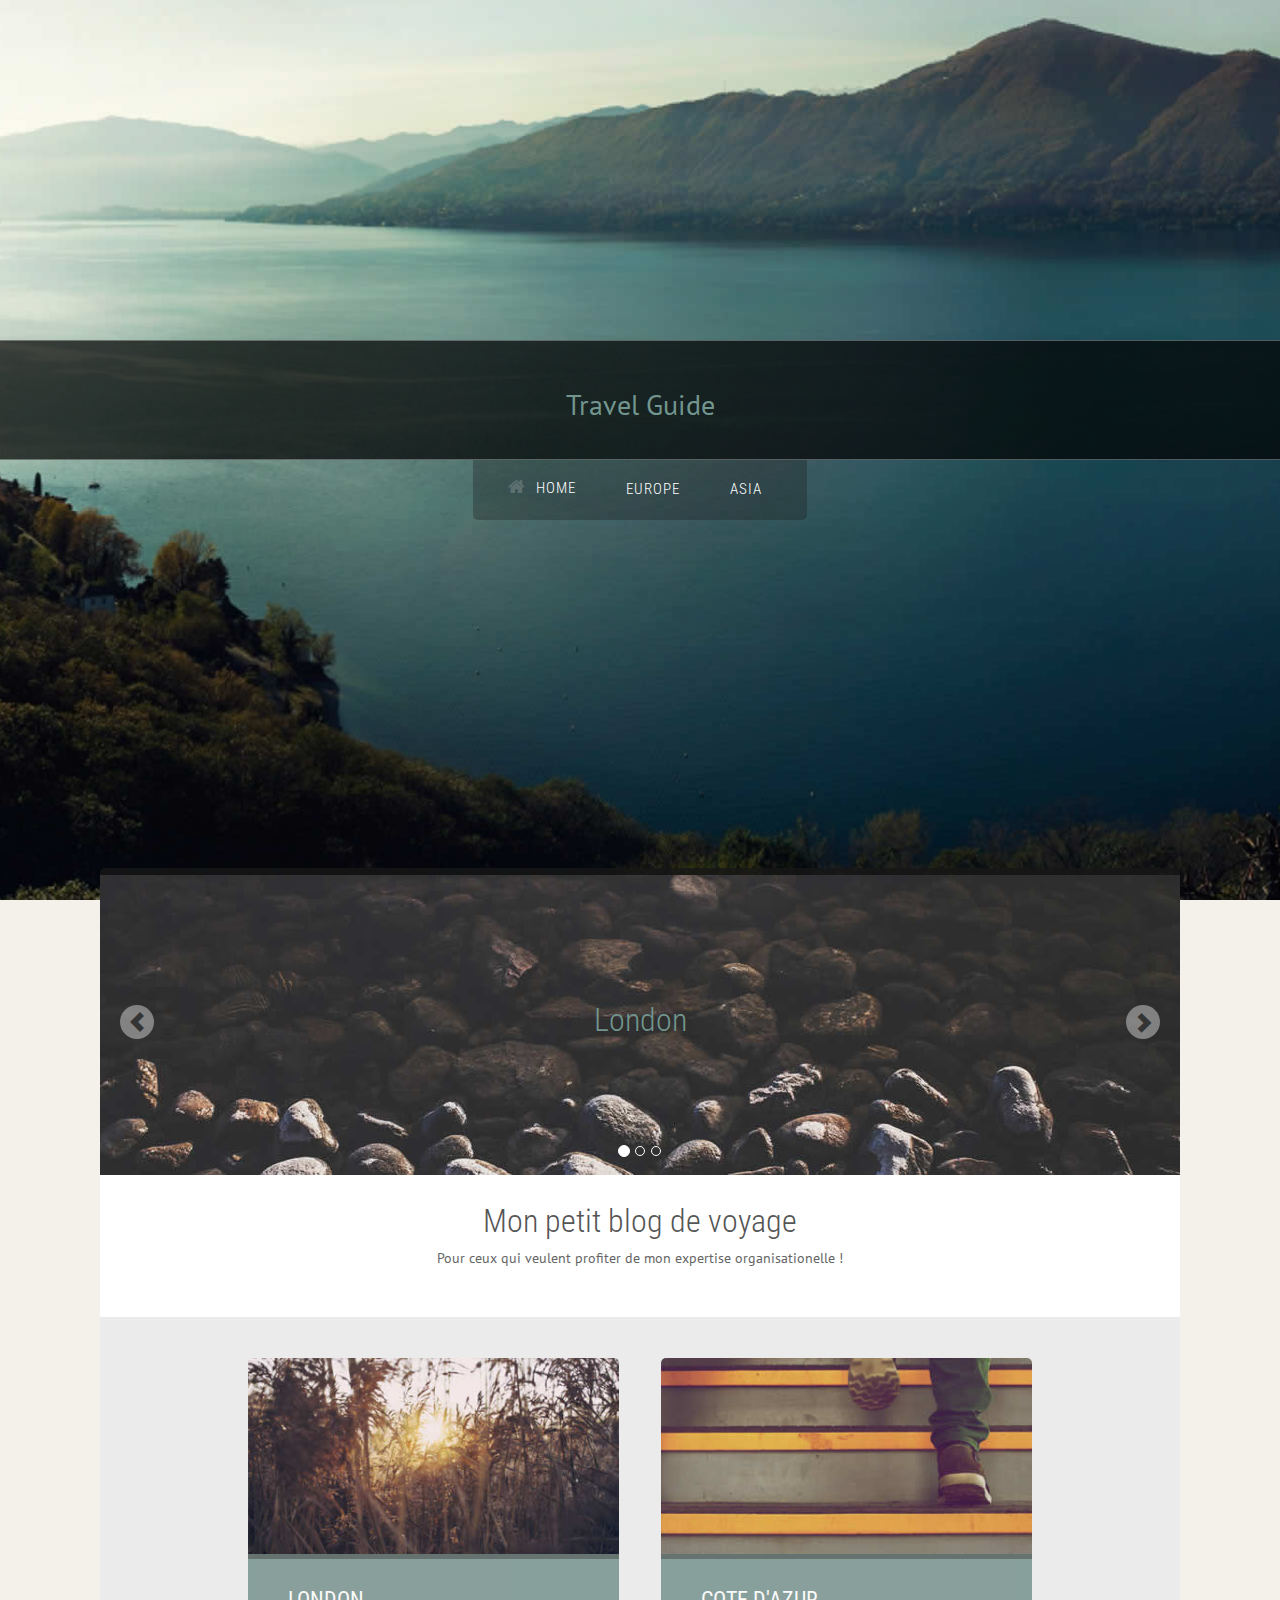
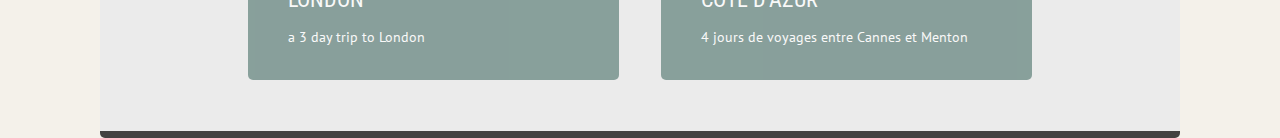
==== commit f40f3a24: "FIX: contenu de index" ====
--- a/HTML/index.html
+++ b/HTML/index.html
@@ -115,11 +115,11 @@
                             <div class="carousel-inner">
                                 <div class="item active">
                                     <img  href="./pages/europe/london.html" src="assets/img/slideshow/slide1.jpg">
-                                    <div class="centered"><h2>London</h2></div>
+                                    <div class="centered"><h2><a href="/HTML/pages/europe/london.html">London</a></h2></div>
                                 </div>
                                 <div class="item">
                                     <img src="assets/img/slideshow/slide2.jpg">
-                                    <div class="centered"><h2>London</h2></div>
+                                    <div class="centered"><h2><a href="/HTML/pages/europe/cote-d-azur.html">Cote d'Azur</a></h2></div>
                                 </div>
                                 <div class="item">
                                     <img src="assets/img/slideshow/slide3.jpg">
@@ -176,12 +176,8 @@
                     <div class="row margin-vert-30">
                         <!-- Main Text -->
                         <div class="col-md-12">
-                            <h2 class="text-center">Welcome to my Trip Planner</h2>
-                            <p class="text-center">Lorem ipsum dolor sit amet, consectetuer adipiscing elit, sed diam nonummy nibh euismod tincidunt ut laoreet dolore magna aliquam erat volutpat. Ut wisi enim ad minim veniam, quis nostrud exerci tation ullamcorper suscipit
-                                lobortis nisl ut aliquip ex ea commodo consequat.</p>
-                            <p class="text-center">Duis autem vel eum iriure dolor in hendrerit in vulputate velit esse molestie consequat, vel illum dolore eu feugiat nulla facilisis at vero eros et accumsan et iusto odio dignissim qui blandit praesent luptatum zzril delenit
-                                augue duis dolore te feugait nulla facilisi. Cras non sem sem, at eleifend mi. Nam liber tempor cum soluta nobis eleifend option congue nihil imperdiet doming id quod mazim placerat facer possim assum. Curabitur eget nisl
-                                a risus.</p>
+                            <h2 class="text-center">Mon petit blog de voyage</h2>
+                            <p class="text-center">Pour ceux qui veulent profiter de mon expertise organisationelle !</p>
                         </div>
                         <!-- End Main Text -->
                     </div>
@@ -195,7 +191,7 @@
                             <ul class="portfolio-group">
                                 <!-- Portfolio Item -->
                                 <li class="portfolio-item col-sm-6 col-xs-6 padding-20">
-                                    <a href="./pages/europe/london.html">
+                                    <a href="/HTML/pages/europe/london.html">
                                         <figure class="animate fadeInLeft">
                                             <img alt="image1" src="assets/img/frontpage/image1.jpg">
                                             <figcaption>
@@ -208,69 +204,17 @@
                                 <!-- //Portfolio Item// -->
                                 <!-- Portfolio Item -->
                                 <li class="portfolio-item col-sm-6 col-xs-6 padding-20">
-                                    <a href="#">
+                                    <a href="/HTML/pages/europe/cote-d-azur.html">
                                         <figure class="animate fadeInRight">
                                             <img alt="image2" src="assets/img/frontpage/image2.jpg">
                                             <figcaption>
-                                                <h3>Placerat facer possim</h3>
-                                                <span>Vel illum dolore eu feugiat nulla facilisis at vero eros et accumsan et iusto odio dignissim qui et everti tamquam suavitate mea.</span>
+                                                <h3>Cote d'Azur</h3>
+                                                <span>4 jours de voyages entre Cannes et Menton</span>
                                             </figcaption>
                                         </figure>
                                     </a>
                                 </li>
                                 <!-- //Portfolio Item// -->
-                                <!-- Portfolio Item -->
-                                <li class="portfolio-item col-sm-6 col-xs-6 padding-20">
-                                    <a href="#">
-                                        <figure class="animate fadeInLeft">
-                                            <img alt="image3" src="assets/img/frontpage/image3.jpg">
-                                            <figcaption>
-                                                <h3>Placerat facer possim</h3>
-                                                <span>Vel illum dolore eu feugiat nulla facilisis at vero eros et accumsan et iusto odio dignissim qui et everti tamquam suavitate mea.</span>
-                                            </figcaption>
-                                        </figure>
-                                    </a>
-                                </li>
-                                <!-- //Portfolio Item// -->
-                                <!-- Portfolio Item -->
-                                <li class="portfolio-item col-sm-6 col-xs-6 padding-20">
-                                    <a href="#">
-                                        <figure class="animate fadeInRight">
-                                            <img alt="image4" src="assets/img/frontpage/image4.jpg">
-                                            <figcaption>
-                                                <h3>Placerat facer possim</h3>
-                                                <span>Vel illum dolore eu feugiat nulla facilisis at vero eros et accumsan et iusto odio dignissim qui et everti tamquam suavitate mea.</span>
-                                            </figcaption>
-                                        </figure>
-                                    </a>
-                                </li>
-                                <!-- //Portfolio Item// -->
-                                <!-- Portfolio Item -->
-                                <li class="portfolio-item col-sm-6 col-xs-6 padding-20">
-                                    <a href="#">
-                                        <figure class="animate fadeInLeft">
-                                            <img alt="image5" src="assets/img/frontpage/image5.jpg">
-                                            <figcaption>
-                                                <h3>Placerat facer possim</h3>
-                                                <span>Vel illum dolore eu feugiat nulla facilisis at vero eros et accumsan et iusto odio dignissim qui et everti tamquam suavitate mea.</span>
-                                            </figcaption>
-                                        </figure>
-                                    </a>
-                                </li>
-                                <!-- //Portfolio Item// -->
-                                <!-- Portfolio Item -->
-                                <li class="portfolio-item col-sm-6 col-xs-6 padding-20">
-                                    <a href="#">
-                                        <figure class="animate fadeInRight">
-                                            <img alt="image6" src="assets/img/frontpage/image6.jpg">
-                                            <figcaption>
-                                                <h3>Placerat facer possim</h3>
-                                                <span>Vel illum dolore eu feugiat nulla facilisis at vero eros et accumsan et iusto odio dignissim qui et everti tamquam suavitate mea.</span>
-                                            </figcaption>
-                                        </figure>
-                                    </a>
-                                </li>
-                                <!-- //Portfolio Item// -->
                             </ul>
                             <!-- End Portfolio -->
                         </div>
@@ -278,17 +222,7 @@
                         </div>
                     </div>
                 </div>
-                <div class="container background-white">
-                    <div class="row padding-vert-40">
-                        <div class="col-md-12">
-                            <h2 class="animate fadeIn text-center">WE ARE CURRENTLY HIRING!</h2>
-                            <p class="animate fadeIn text-center">If you like to work with a creative team in a lively and friendly enviroment then call us today!.</p>
-                            <p class="animate fadeInUp text-center">
-                                <button class="btn btn-primary btn-lg" type="button">View Details</button>
-                            </p>
-                        </div>
-                    </div>
-                </div>
+                
             </div>
             <!-- === END CONTENT === -->
             <!-- === BEGIN FOOTER === -->
